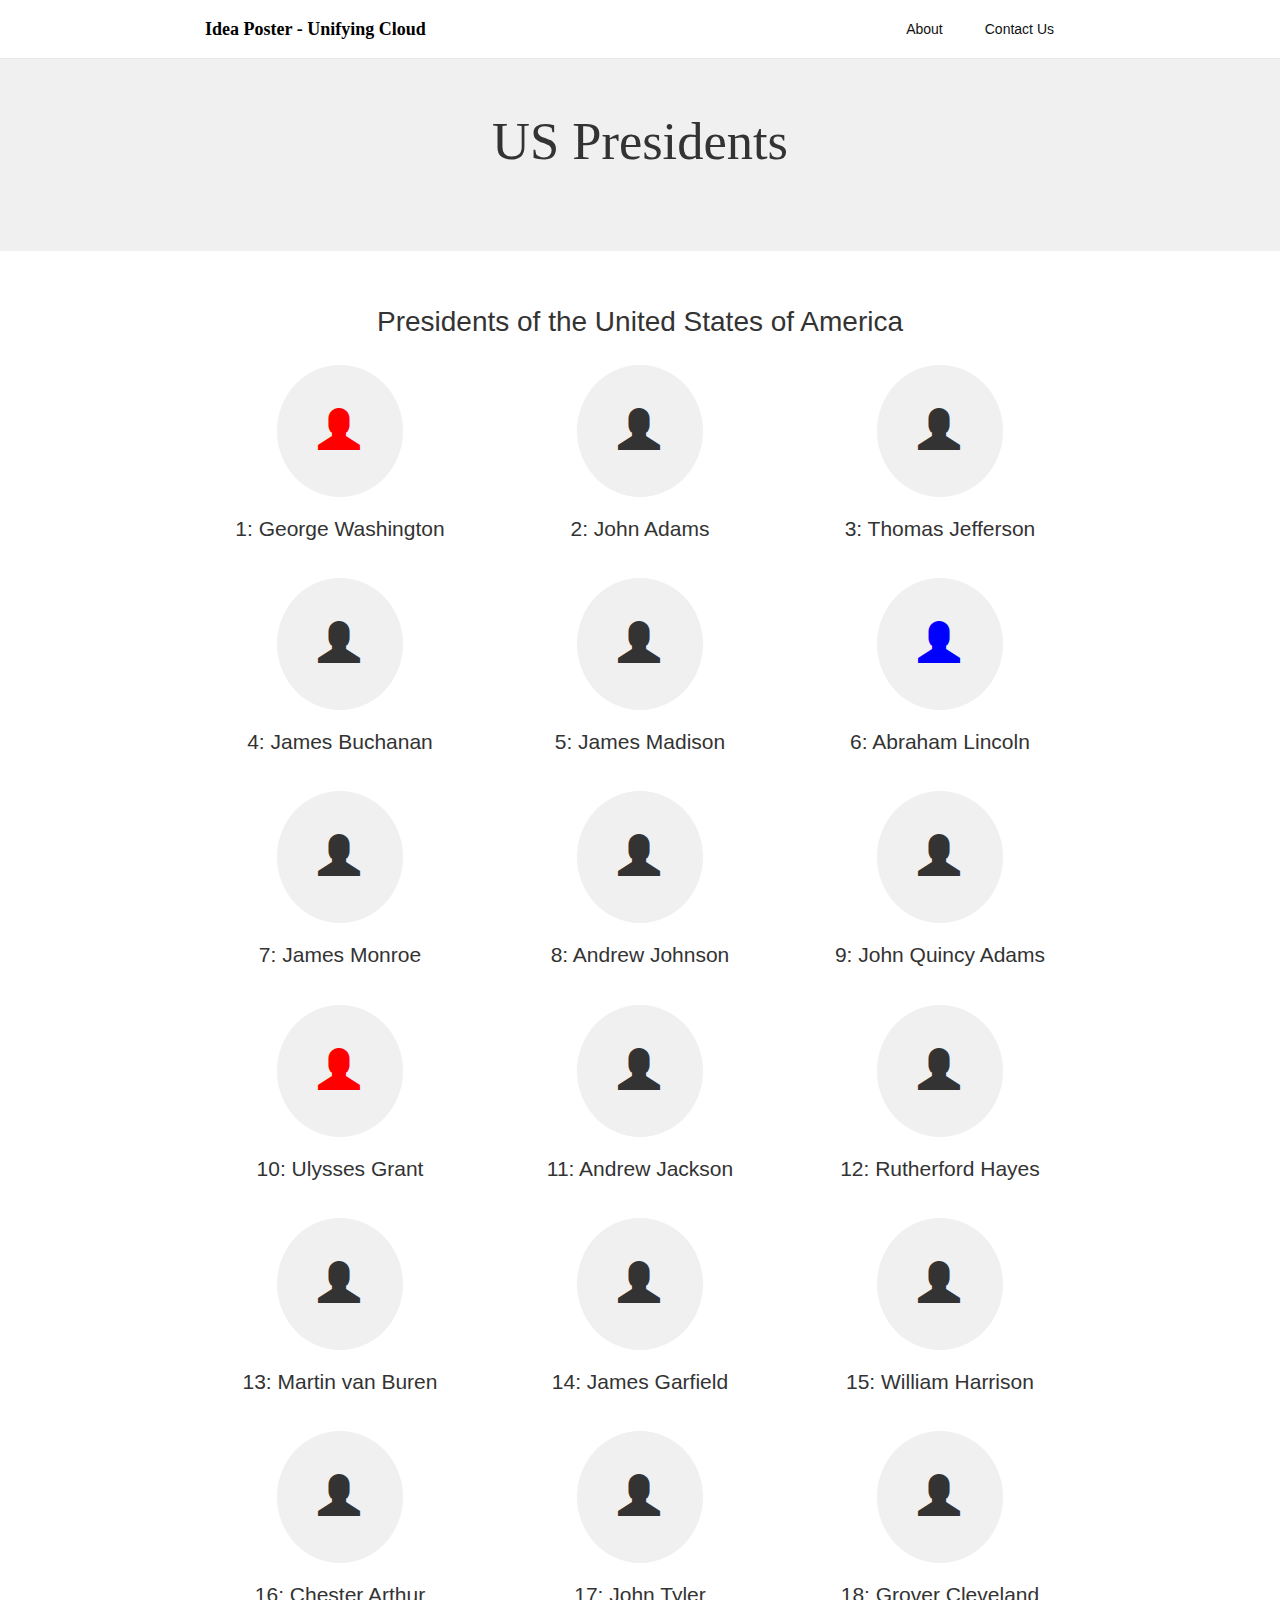
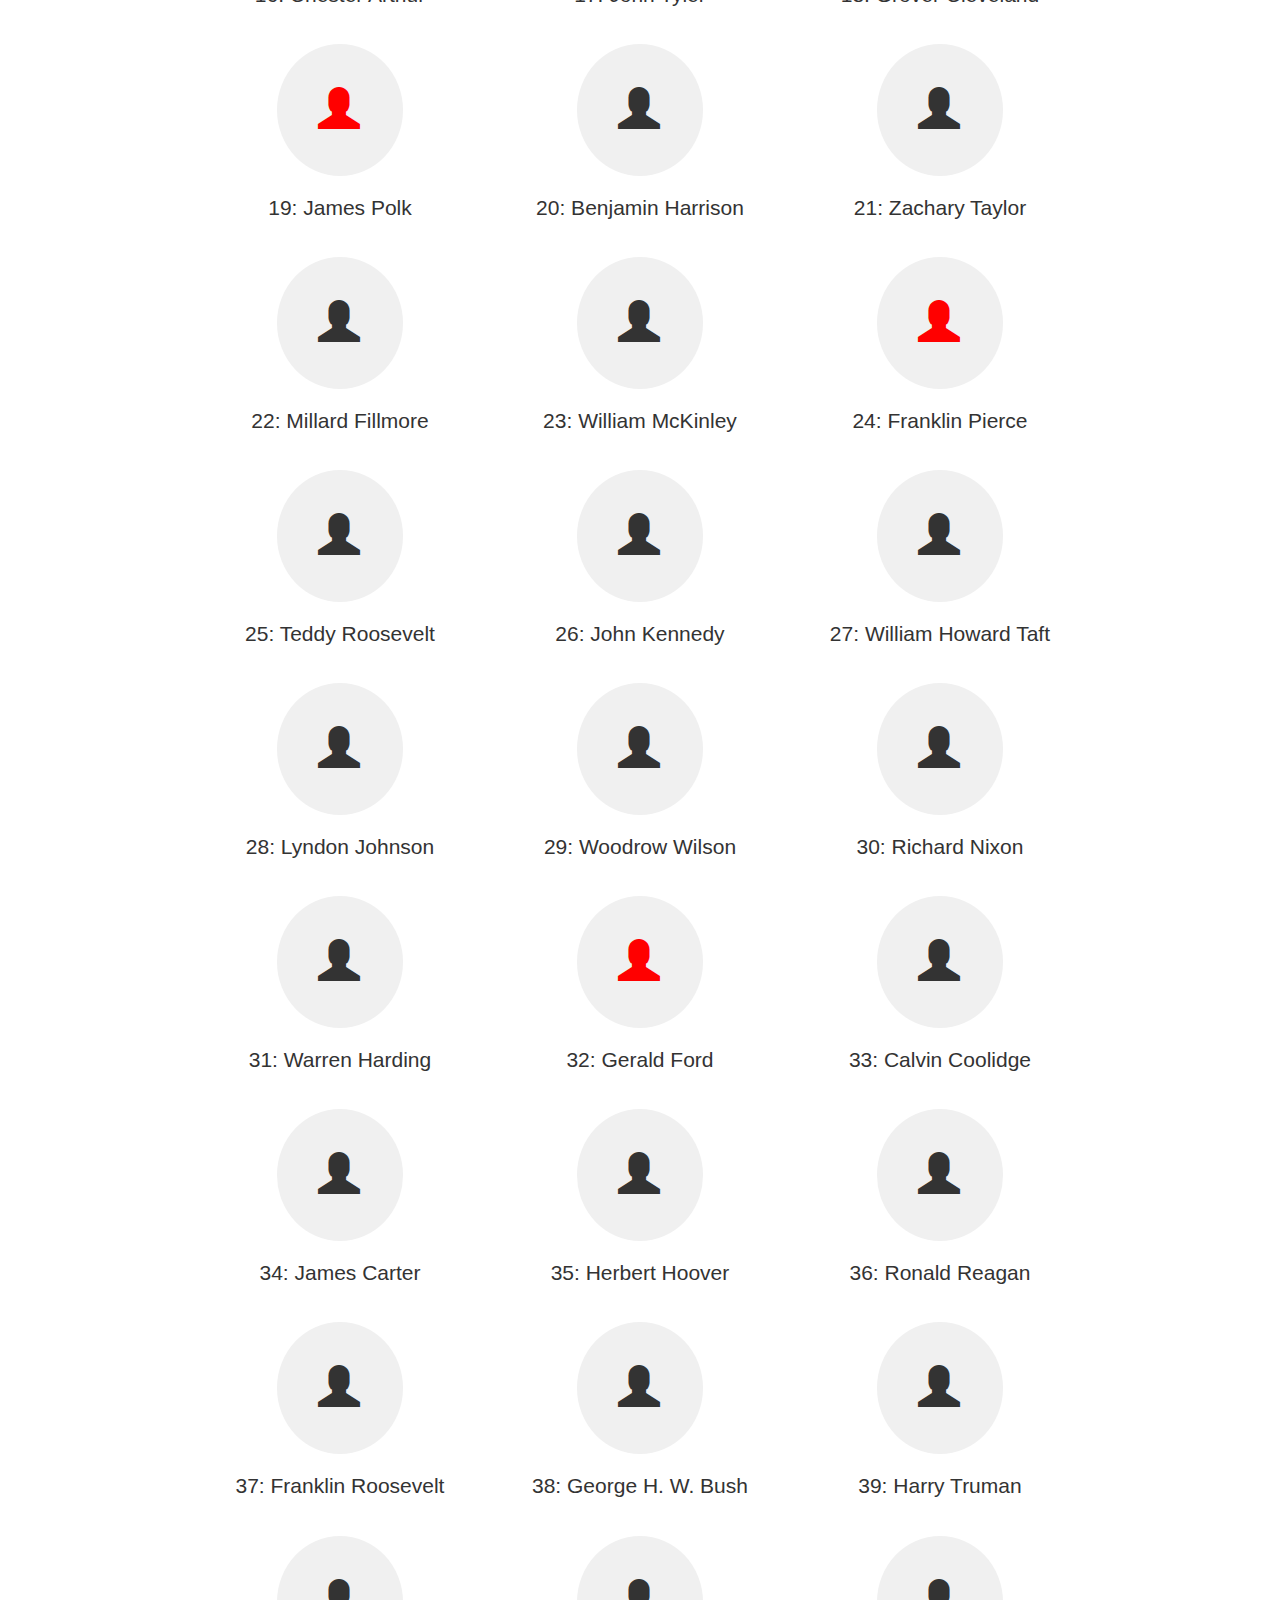
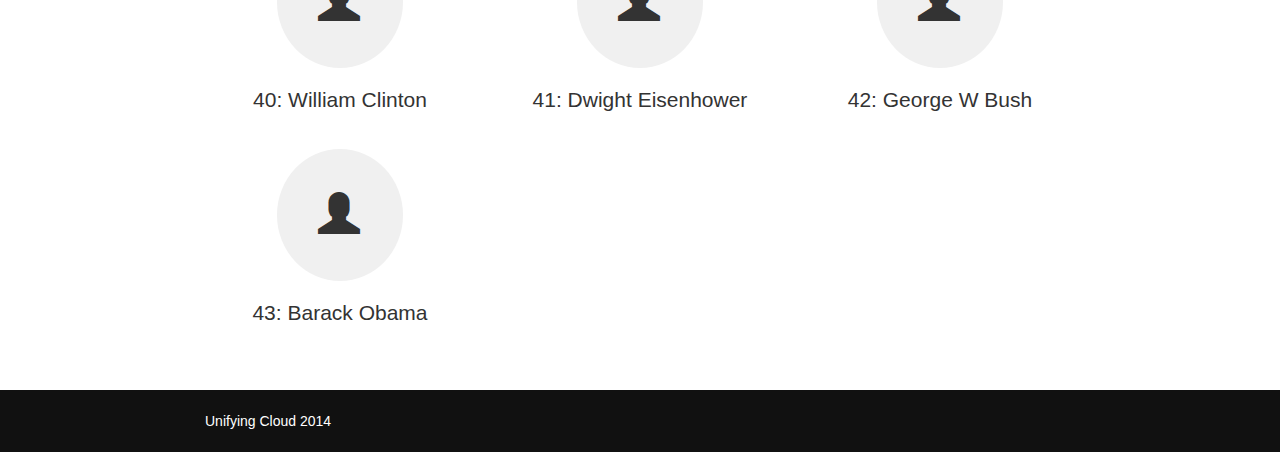
==== index.html @ cbcccf88 "us cities" ====
<!DOCTYPE html>
<html lang="en">
  <head>
    <meta charset="utf-8">
    <title>Idea Poster</title>
    <meta name="viewport" content="width=device-width,initial-scale=1.0">
    <link href="css/bootstrap.min.css" rel="stylesheet">
    <link href="css/lighter.css" rel="stylesheet">
  </head>
  <body>

    <nav class="navbar navbar-default navbar-fixed-top" role="navigation">
      <div class="container">
        <div class="navbar-header">
          <button type="button" class="navbar-toggle" data-toggle="collapse" data-target=".navbar-ex1-collapse">
            <span class="icon-bar"></span>
            <span class="icon-bar"></span>
            <span class="icon-bar"></span>
          </button>
          <a class="navbar-brand nav-link" href="#top">Idea Poster - Unifying Cloud</a>
        </div> <!-- /.navbar-header -->

        <div class="collapse navbar-collapse navbar-ex1-collapse">
          <ul class="nav navbar-nav navbar-right">
           
     
            <li><a href="http://www.unifyingcloud.com" class="nav-link">About</a></li>
            <li><a href="http://www.unifyingcloud.com">Contact Us</a></li>
              
            
          </ul>
        </div> <!-- /.navbar-collapse -->
      </div> <!-- /.container -->
    </nav> <!-- /.navbar -->

    <div id="top" class="jumbotron">
      <div class="container">
        <h1>US Presidents</h1>
       
      </div> <!-- /.container -->
    </div> <!-- /.jumbotron -->

    <div class="container">
      <h3 id="features" class="subhead">Presidents of the United States of America</h3>
      <div class="row benefits">
      
      
      <div class="col-md-4 col-sm-6 benefit"><div class="benefit-ball"><span class="glyphicon glyphicon-user" style="color:red" onClick="javascript:this.style.color=this.style.color=='blue'?'red':'blue'"></span> </div><h3>1: George Washington</h3><p></p> </div> <!-- /.benefit -->
<div class="col-md-4 col-sm-6 benefit"><div class="benefit-ball"><span class="glyphicon glyphicon-user" onClick="javascript:this.style.color=this.style.color=='blue'?'red':'blue'"></span> </div><h3>2: John Adams</h3><p></p> </div> <!-- /.benefit -->
<div class="col-md-4 col-sm-6 benefit"><div class="benefit-ball"><span class="glyphicon glyphicon-user" onClick="javascript:this.style.color=this.style.color=='blue'?'red':'blue'"></span> </div><h3>3: Thomas Jefferson</h3><p></p> </div> <!-- /.benefit -->
<div class="col-md-4 col-sm-6 benefit"><div class="benefit-ball"><span class="glyphicon glyphicon-user" onClick="javascript:this.style.color=this.style.color=='blue'?'red':'blue'"></span> </div><h3>4: James Buchanan</h3><p></p> </div> <!-- /.benefit -->
<div class="col-md-4 col-sm-6 benefit"><div class="benefit-ball"><span class="glyphicon glyphicon-user" onClick="javascript:this.style.color=this.style.color=='blue'?'red':'blue'"></span> </div><h3>5: James Madison</h3><p></p> </div> <!-- /.benefit -->
<div class="col-md-4 col-sm-6 benefit"><div class="benefit-ball"><span class="glyphicon glyphicon-user" style="color:blue"  onClick="javascript:this.style.color=this.style.color=='blue'?'red':'blue'"></span> </div><h3>6: Abraham Lincoln</h3><p></p> </div> <!-- /.benefit -->
<div class="col-md-4 col-sm-6 benefit"><div class="benefit-ball"><span class="glyphicon glyphicon-user" onClick="javascript:this.style.color=this.style.color=='blue'?'red':'blue'"></span> </div><h3>7: James Monroe</h3><p></p> </div> <!-- /.benefit -->
<div class="col-md-4 col-sm-6 benefit"><div class="benefit-ball"><span class="glyphicon glyphicon-user" onClick="javascript:this.style.color=this.style.color=='blue'?'red':'blue'"></span> </div><h3>8: Andrew Johnson</h3><p></p> </div> <!-- /.benefit -->
<div class="col-md-4 col-sm-6 benefit"><div class="benefit-ball"><span class="glyphicon glyphicon-user" onClick="javascript:this.style.color=this.style.color=='blue'?'red':'blue'"></span> </div><h3>9: John Quincy Adams</h3><p></p> </div> <!-- /.benefit -->
<div class="col-md-4 col-sm-6 benefit"><div class="benefit-ball"><span class="glyphicon glyphicon-user" style="color:red" onClick="javascript:this.style.color=this.style.color=='blue'?'red':'blue'"></span> </div><h3>10: Ulysses Grant</h3><p></p> </div> <!-- /.benefit -->
<div class="col-md-4 col-sm-6 benefit"><div class="benefit-ball"><span class="glyphicon glyphicon-user" onClick="javascript:this.style.color=this.style.color=='blue'?'red':'blue'"></span> </div><h3>11: Andrew Jackson</h3><p></p> </div> <!-- /.benefit -->
<div class="col-md-4 col-sm-6 benefit"><div class="benefit-ball"><span class="glyphicon glyphicon-user" onClick="javascript:this.style.color=this.style.color=='blue'?'red':'blue'"></span> </div><h3>12: Rutherford Hayes</h3><p></p> </div> <!-- /.benefit -->
<div class="col-md-4 col-sm-6 benefit"><div class="benefit-ball"><span class="glyphicon glyphicon-user" onClick="javascript:this.style.color=this.style.color=='blue'?'red':'blue'"></span> </div><h3>13: Martin van Buren</h3><p></p> </div> <!-- /.benefit -->
<div class="col-md-4 col-sm-6 benefit"><div class="benefit-ball"><span class="glyphicon glyphicon-user" onClick="javascript:this.style.color=this.style.color=='blue'?'red':'blue'"></span> </div><h3>14: James Garfield</h3><p></p> </div> <!-- /.benefit -->
<div class="col-md-4 col-sm-6 benefit"><div class="benefit-ball"><span class="glyphicon glyphicon-user" onClick="javascript:this.style.color=this.style.color=='blue'?'red':'blue'"></span> </div><h3>15: William Harrison</h3><p></p> </div> <!-- /.benefit -->
<div class="col-md-4 col-sm-6 benefit"><div class="benefit-ball"><span class="glyphicon glyphicon-user" onClick="javascript:this.style.color=this.style.color=='blue'?'red':'blue'"></span> </div><h3>16: Chester Arthur</h3><p></p> </div> <!-- /.benefit -->
<div class="col-md-4 col-sm-6 benefit"><div class="benefit-ball"><span class="glyphicon glyphicon-user" onClick="javascript:this.style.color=this.style.color=='blue'?'red':'blue'"></span> </div><h3>17: John Tyler</h3><p></p> </div> <!-- /.benefit -->
<div class="col-md-4 col-sm-6 benefit"><div class="benefit-ball"><span class="glyphicon glyphicon-user" onClick="javascript:this.style.color=this.style.color=='blue'?'red':'blue'"></span> </div><h3>18: Grover Cleveland</h3><p></p> </div> <!-- /.benefit -->
<div class="col-md-4 col-sm-6 benefit"><div class="benefit-ball"><span class="glyphicon glyphicon-user" style="color:red" onClick="javascript:this.style.color=this.style.color=='blue'?'red':'blue'"></span> </div><h3>19: James Polk</h3><p></p> </div> <!-- /.benefit -->
<div class="col-md-4 col-sm-6 benefit"><div class="benefit-ball"><span class="glyphicon glyphicon-user" onClick="javascript:this.style.color=this.style.color=='blue'?'red':'blue'"></span> </div><h3>20: Benjamin Harrison</h3><p></p> </div> <!-- /.benefit -->
<div class="col-md-4 col-sm-6 benefit"><div class="benefit-ball"><span class="glyphicon glyphicon-user" onClick="javascript:this.style.color=this.style.color=='blue'?'red':'blue'"></span> </div><h3>21: Zachary Taylor</h3><p></p> </div> <!-- /.benefit -->
<div class="col-md-4 col-sm-6 benefit"><div class="benefit-ball"><span class="glyphicon glyphicon-user" onClick="javascript:this.style.color=this.style.color=='blue'?'red':'blue'"></span> </div><h3>22: Millard Fillmore</h3><p></p> </div> <!-- /.benefit -->
<div class="col-md-4 col-sm-6 benefit"><div class="benefit-ball"><span class="glyphicon glyphicon-user" onClick="javascript:this.style.color=this.style.color=='blue'?'red':'blue'"></span> </div><h3>23: William McKinley</h3><p></p> </div> <!-- /.benefit -->
<div class="col-md-4 col-sm-6 benefit"><div class="benefit-ball"><span class="glyphicon glyphicon-user" style="color:red" onClick="javascript:this.style.color=this.style.color=='blue'?'red':'blue'"></span> </div><h3>24: Franklin Pierce</h3><p></p> </div> <!-- /.benefit -->
<div class="col-md-4 col-sm-6 benefit"><div class="benefit-ball"><span class="glyphicon glyphicon-user" onClick="javascript:this.style.color=this.style.color=='blue'?'red':'blue'"></span> </div><h3>25: Teddy Roosevelt</h3><p></p> </div> <!-- /.benefit -->
<div class="col-md-4 col-sm-6 benefit"><div class="benefit-ball"><span class="glyphicon glyphicon-user" onClick="javascript:this.style.color=this.style.color=='blue'?'red':'blue'"></span> </div><h3>26: John Kennedy</h3><p></p> </div> <!-- /.benefit -->
<div class="col-md-4 col-sm-6 benefit"><div class="benefit-ball"><span class="glyphicon glyphicon-user" onClick="javascript:this.style.color=this.style.color=='blue'?'red':'blue'"></span> </div><h3>27: William Howard Taft</h3><p></p> </div> <!-- /.benefit -->
<div class="col-md-4 col-sm-6 benefit"><div class="benefit-ball"><span class="glyphicon glyphicon-user" onClick="javascript:this.style.color=this.style.color=='blue'?'red':'blue'"></span> </div><h3>28: Lyndon Johnson</h3><p></p> </div> <!-- /.benefit -->
<div class="col-md-4 col-sm-6 benefit"><div class="benefit-ball"><span class="glyphicon glyphicon-user" onClick="javascript:this.style.color=this.style.color=='blue'?'red':'blue'"></span> </div><h3>29: Woodrow Wilson</h3><p></p> </div> <!-- /.benefit -->
<div class="col-md-4 col-sm-6 benefit"><div class="benefit-ball"><span class="glyphicon glyphicon-user" onClick="javascript:this.style.color=this.style.color=='blue'?'red':'blue'"></span> </div><h3>30: Richard Nixon</h3><p></p> </div> <!-- /.benefit -->
<div class="col-md-4 col-sm-6 benefit"><div class="benefit-ball"><span class="glyphicon glyphicon-user" onClick="javascript:this.style.color=this.style.color=='blue'?'red':'blue'"></span> </div><h3>31: Warren Harding</h3><p></p> </div> <!-- /.benefit -->
<div class="col-md-4 col-sm-6 benefit"><div class="benefit-ball"><span class="glyphicon glyphicon-user" style="color:red"  onClick="javascript:this.style.color=this.style.color=='blue'?'red':'blue'"></span> </div><h3>32: Gerald Ford</h3><p></p> </div> <!-- /.benefit -->
<div class="col-md-4 col-sm-6 benefit"><div class="benefit-ball"><span class="glyphicon glyphicon-user" onClick="javascript:this.style.color=this.style.color=='blue'?'red':'blue'"></span> </div><h3>33: Calvin Coolidge</h3><p></p> </div> <!-- /.benefit -->
<div class="col-md-4 col-sm-6 benefit"><div class="benefit-ball"><span class="glyphicon glyphicon-user" onClick="javascript:this.style.color=this.style.color=='blue'?'red':'blue'"></span> </div><h3>34: James Carter</h3><p></p> </div> <!-- /.benefit -->
<div class="col-md-4 col-sm-6 benefit"><div class="benefit-ball"><span class="glyphicon glyphicon-user" onClick="javascript:this.style.color=this.style.color=='blue'?'red':'blue'"></span> </div><h3>35: Herbert Hoover</h3><p></p> </div> <!-- /.benefit -->
<div class="col-md-4 col-sm-6 benefit"><div class="benefit-ball"><span class="glyphicon glyphicon-user" onClick="javascript:this.style.color=this.style.color=='blue'?'red':'blue'"></span> </div><h3>36: Ronald Reagan</h3><p></p> </div> <!-- /.benefit -->
<div class="col-md-4 col-sm-6 benefit"><div class="benefit-ball"><span class="glyphicon glyphicon-user" onClick="javascript:this.style.color=this.style.color=='blue'?'red':'blue'"></span> </div><h3>37: Franklin Roosevelt</h3><p></p> </div> <!-- /.benefit -->
<div class="col-md-4 col-sm-6 benefit"><div class="benefit-ball"><span class="glyphicon glyphicon-user" onClick="javascript:this.style.color=this.style.color=='blue'?'red':'blue'"></span> </div><h3>38: George H. W. Bush</h3><p></p> </div> <!-- /.benefit -->
<div class="col-md-4 col-sm-6 benefit"><div class="benefit-ball"><span class="glyphicon glyphicon-user" onClick="javascript:this.style.color=this.style.color=='blue'?'red':'blue'"></span> </div><h3>39: Harry Truman</h3><p></p> </div> <!-- /.benefit -->
<div class="col-md-4 col-sm-6 benefit"><div class="benefit-ball"><span class="glyphicon glyphicon-user" onClick="javascript:this.style.color=this.style.color=='blue'?'red':'blue'"></span> </div><h3>40: William Clinton</h3><p></p> </div> <!-- /.benefit -->
<div class="col-md-4 col-sm-6 benefit"><div class="benefit-ball"><span class="glyphicon glyphicon-user" onClick="javascript:this.style.color=this.style.color=='blue'?'red':'blue'"></span> </div><h3>41: Dwight Eisenhower</h3><p></p> </div> <!-- /.benefit -->
<div class="col-md-4 col-sm-6 benefit"><div class="benefit-ball"><span class="glyphicon glyphicon-user" onClick="javascript:this.style.color=this.style.color=='blue'?'red':'blue'"></span> </div><h3>42: George W Bush</h3><p></p> </div> <!-- /.benefit -->
<div class="col-md-4 col-sm-6 benefit"><div class="benefit-ball"><span class="glyphicon glyphicon-user" onClick="javascript:this.style.color=this.style.color=='blue'?'red':'blue'"></span> </div><h3>43: Barack Obama</h3><p></p> </div> <!-- /.benefit -->




      </div> <!-- /.row -->
    </div> <!-- /.container -->
 
    <footer>
      <div class="container clearfix">
        <p class="pull-left">
        Unifying Cloud 2014
        </p>
       
      </div> <!-- /.container -->
    </footer>

    <script src="js/jquery.js"></script>
    <script src="js/bootstrap.min.js"></script>
    <script>
      $(".nav-link").click(function(e) {
        e.preventDefault();
        var link = $(this);
        var href = link.attr("href");
        $("html,body").animate({scrollTop: $(href).offset().top - 80}, 500);
        link.closest(".navbar").find(".navbar-toggle:not(.collapsed)").click();
      });
    </script>
  </body>
</html>
---- css/lighter.css ----
body {
  font-size: 14px;
}
body, h1, h2, h3, h4, h5, h6 {
  font-family: helvetica, arial, sans-serif;
}
.btn {
  border-radius: 3em;
}
.container {
  max-width: 900px;
}
.container-alternate {
  background: #f0f0f0;
}
.navbar {
  background: #fff;
  padding: 0.3em 0;
}
.navbar .navbar-brand {
  color: #000;
  font-family: georgia, serif;
  font-weight: bold;
}
.navbar ul.nav li a {
  color: #111;
  padding-left: 0;
  padding-right: 0;
  margin: 0 1.5em;
}
.navbar ul.nav li a:hover {
  color: #000;
}
.navbar ul.nav li button {
  margin: 0.7em 0 0 1em;
}
.jumbotron {
  background: #f0f0f0;
  color: #333;
  padding: 4.5em 0 3.5em;
  text-align: center;
  margin-bottom: 0;
}
.jumbotron h1 {
  font-family: georgia, serif;
  font-size: 2.5em;
}
.jumbotron h2 {
  font-size: 1.2em;
  font-style: italic;
  font-weight: normal;
  line-height: 1.4em;
  margin-bottom: 1.4em;
}
.jumbotron .btn {
  font-size: 1.2em;
  padding: 0.3em 2.5em 0.5em;
}
.jumbotron .btn .glyphicon {
  margin-left: 0.2em;
  position: relative;
  top: 3px;
}
.subhead {
  font-size: 2em;
  text-align: center;
  margin: 2em 0 0.5em;
}
.benefits {
  margin-bottom: 3em;
}
.benefit {
  margin: 1em 0;
  text-align: center;
}
.benefit .benefit-ball {
  background: #f0f0f0;
  border-radius: 50%;
  color: #333;
  display: inline-block;
  line-height: 1em;
  padding: 3em;
}
.benefit .benefit-ball .glyphicon {
  font-size: 3em;
 cursor:pointer;

  position: relative;
  top: -3px;
  right: 1px;
}
.benefit h3 {
  font-size: 1.5em;
}
#tour {
  margin: 1em 0 4em;
}
#tour .carousel-inner img {
  height: 500px;
  width: 100%;
}
.faqs {
  margin-bottom: 3em;
}
.faqs p {
  line-height: 1.5em;
  margin: 1.2em 0;
}
.about p {
  line-height: 1.5em;
  margin: 1em 0;
}
.about p:last-child {
  margin-bottom: 4em;
}
footer {
  background: #111;
  color: #fff;
  padding: 1.5em 0 0.8em;
}
@media screen and (max-width: 768px) {
  .navbar ul.nav li {
    text-align: center;
  }
  .navbar ul.nav li button {
    margin: 1em 0;
  }
  .jumbotron {
    font-size: 14px;
    padding: 6em 0 4em;
  }
  .benefit {
    margin-bottom: 2em;
  }
}
@media screen and (max-width: 480px) {
  body {
    font-size: 12px;
  }
  .jumbotron {
    font-size: 12px;
  }
  footer .pull-right {
    display: none;
  }
}
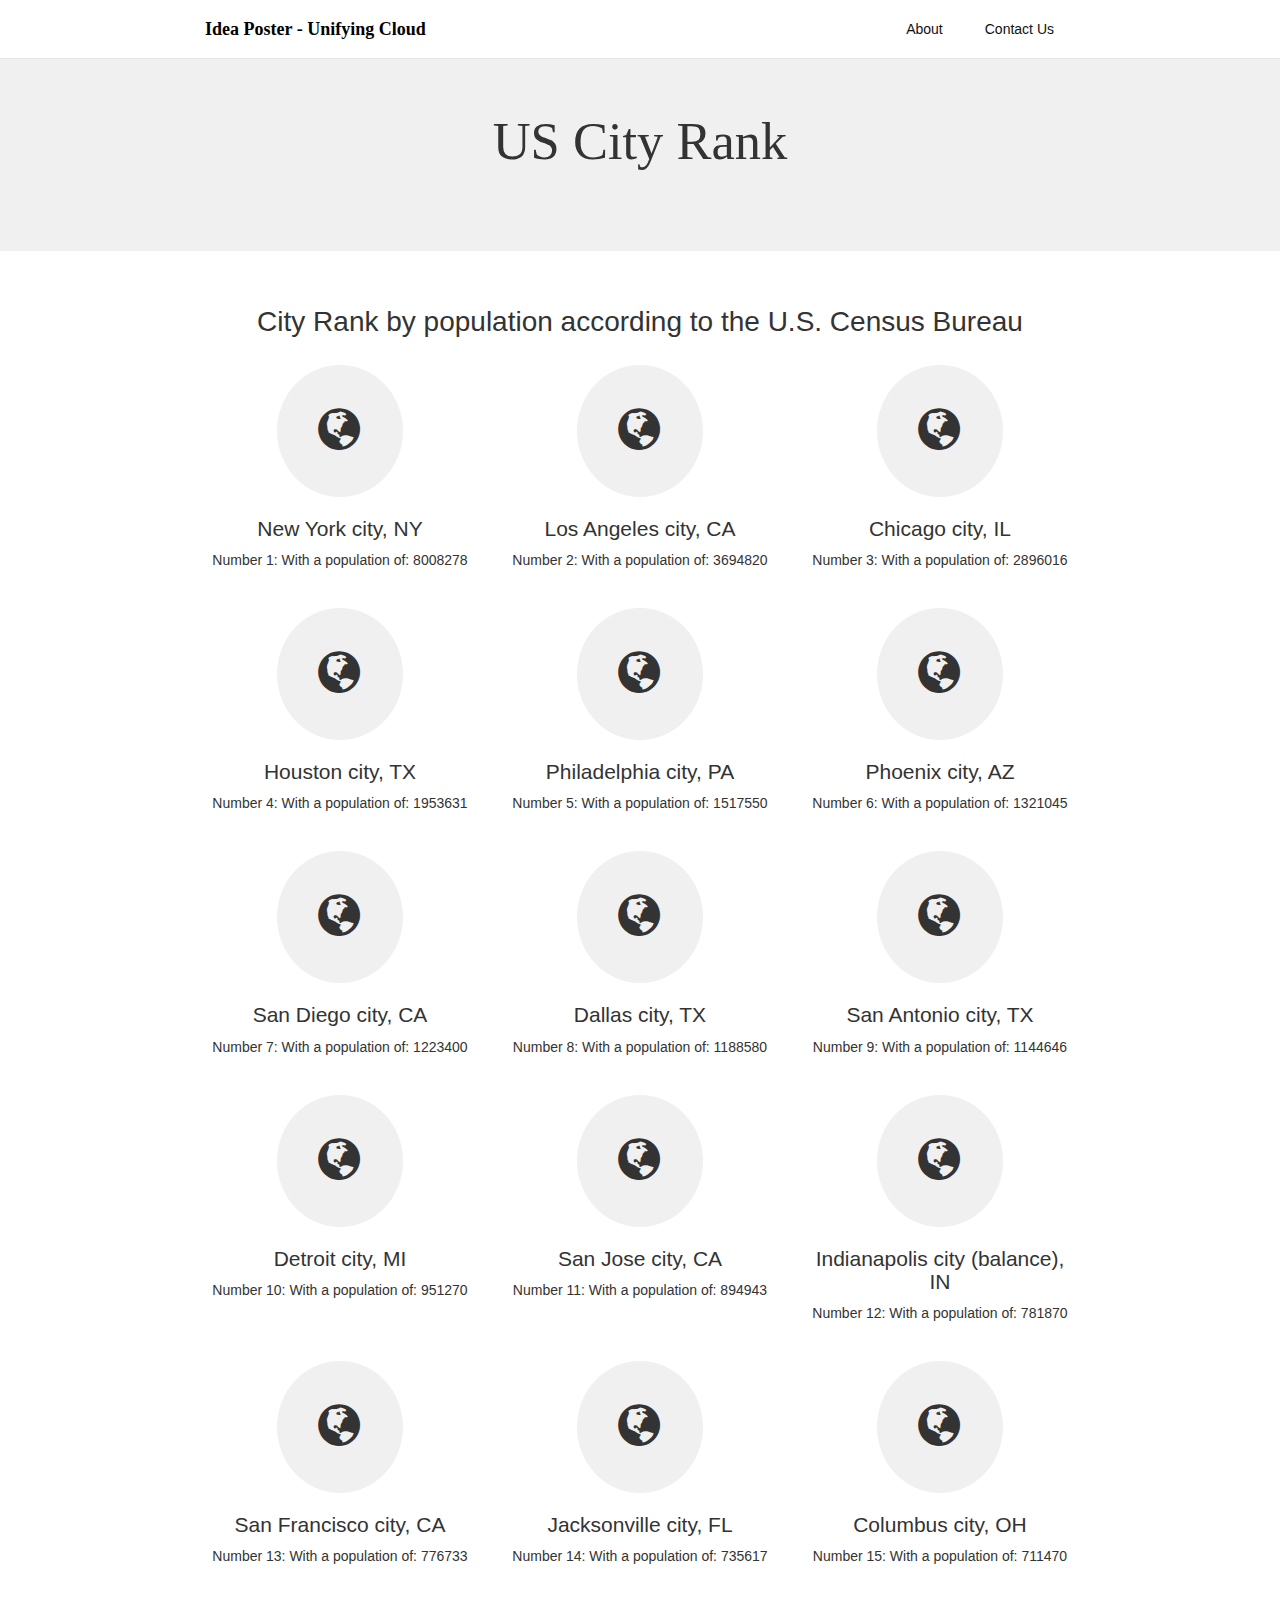
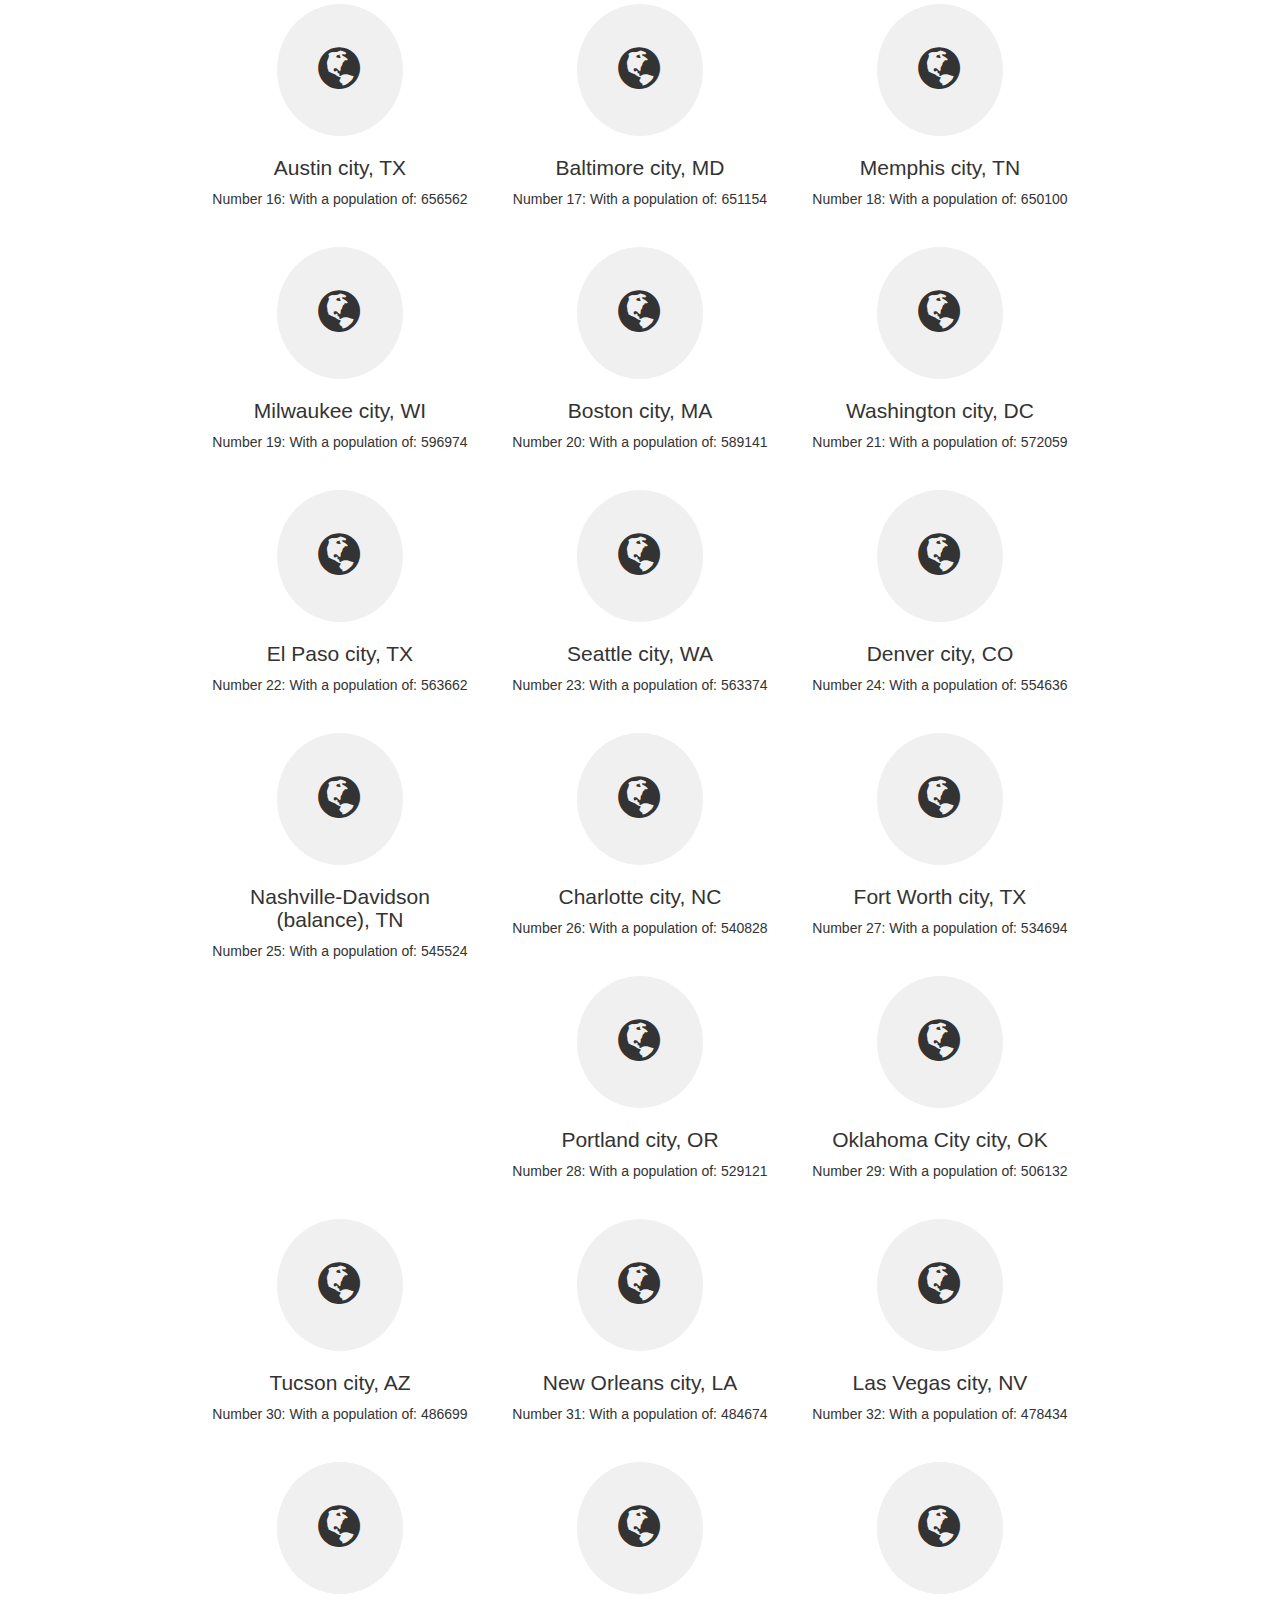
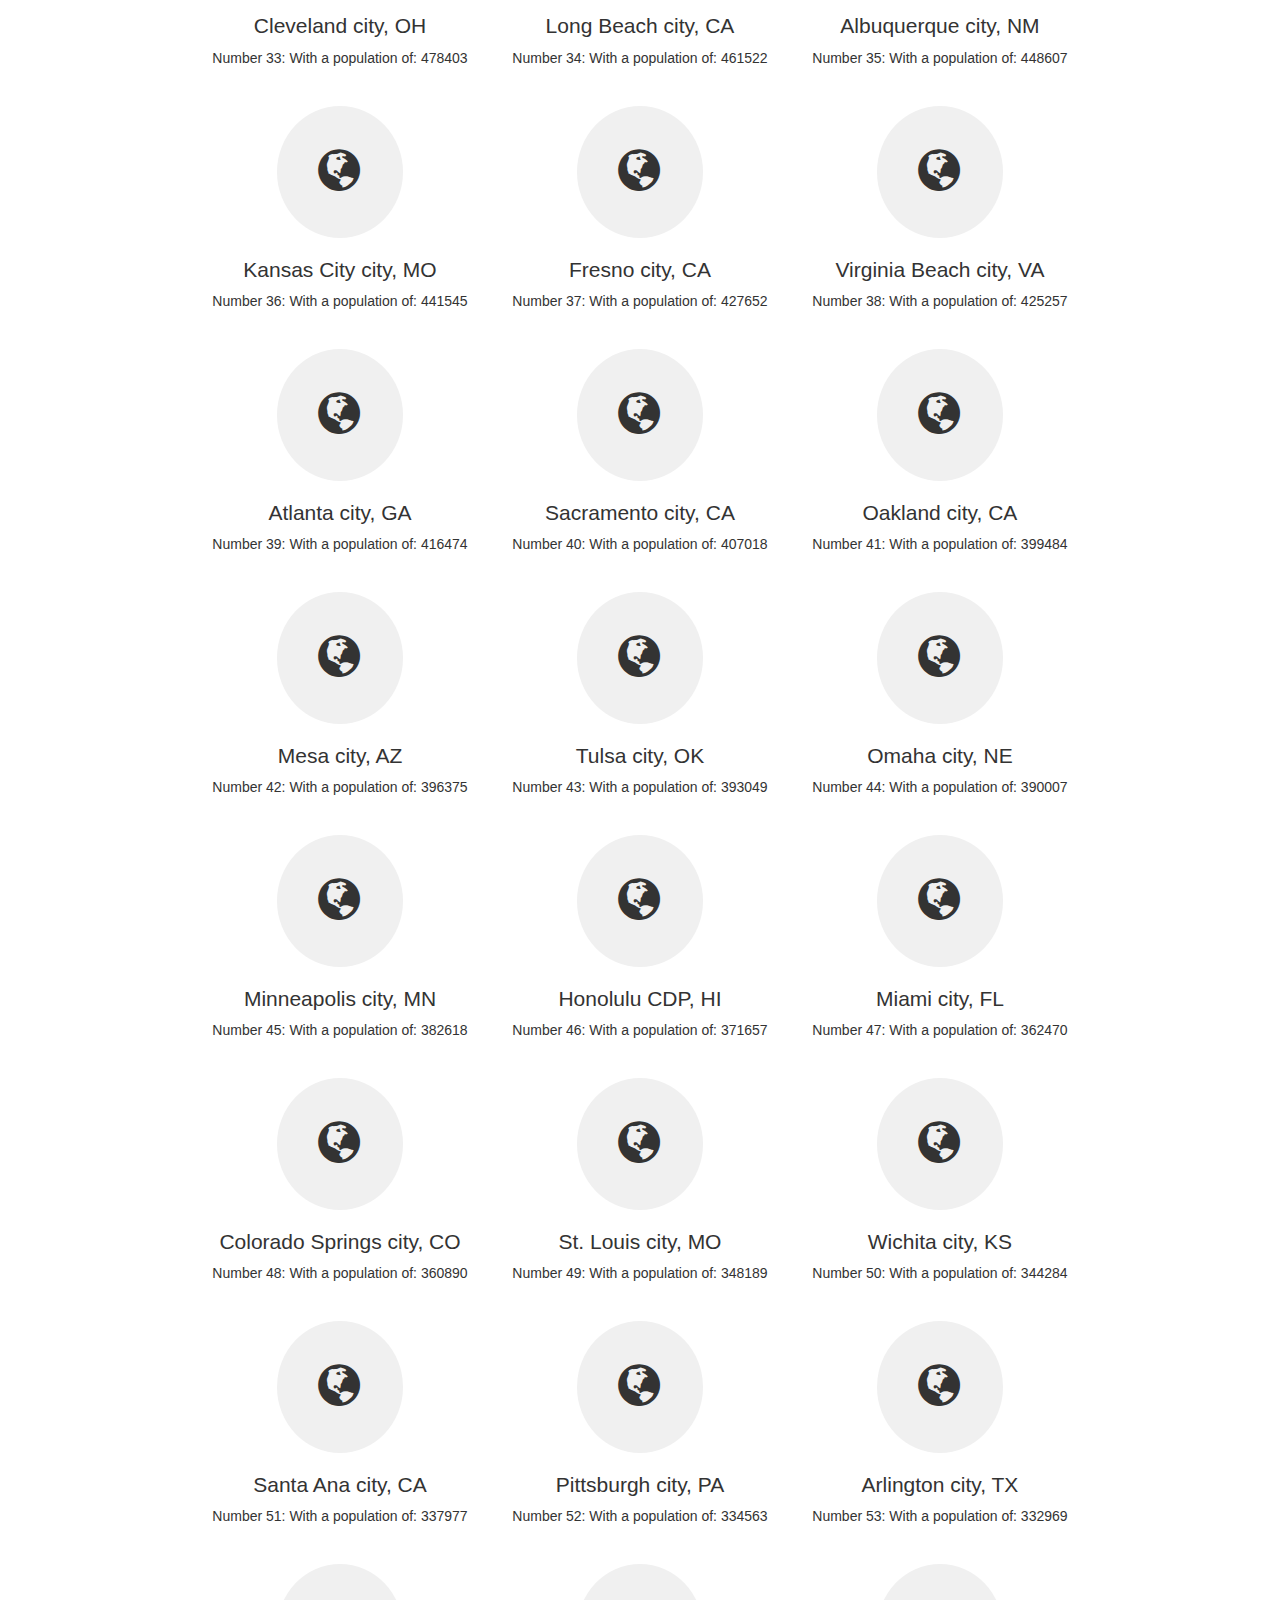
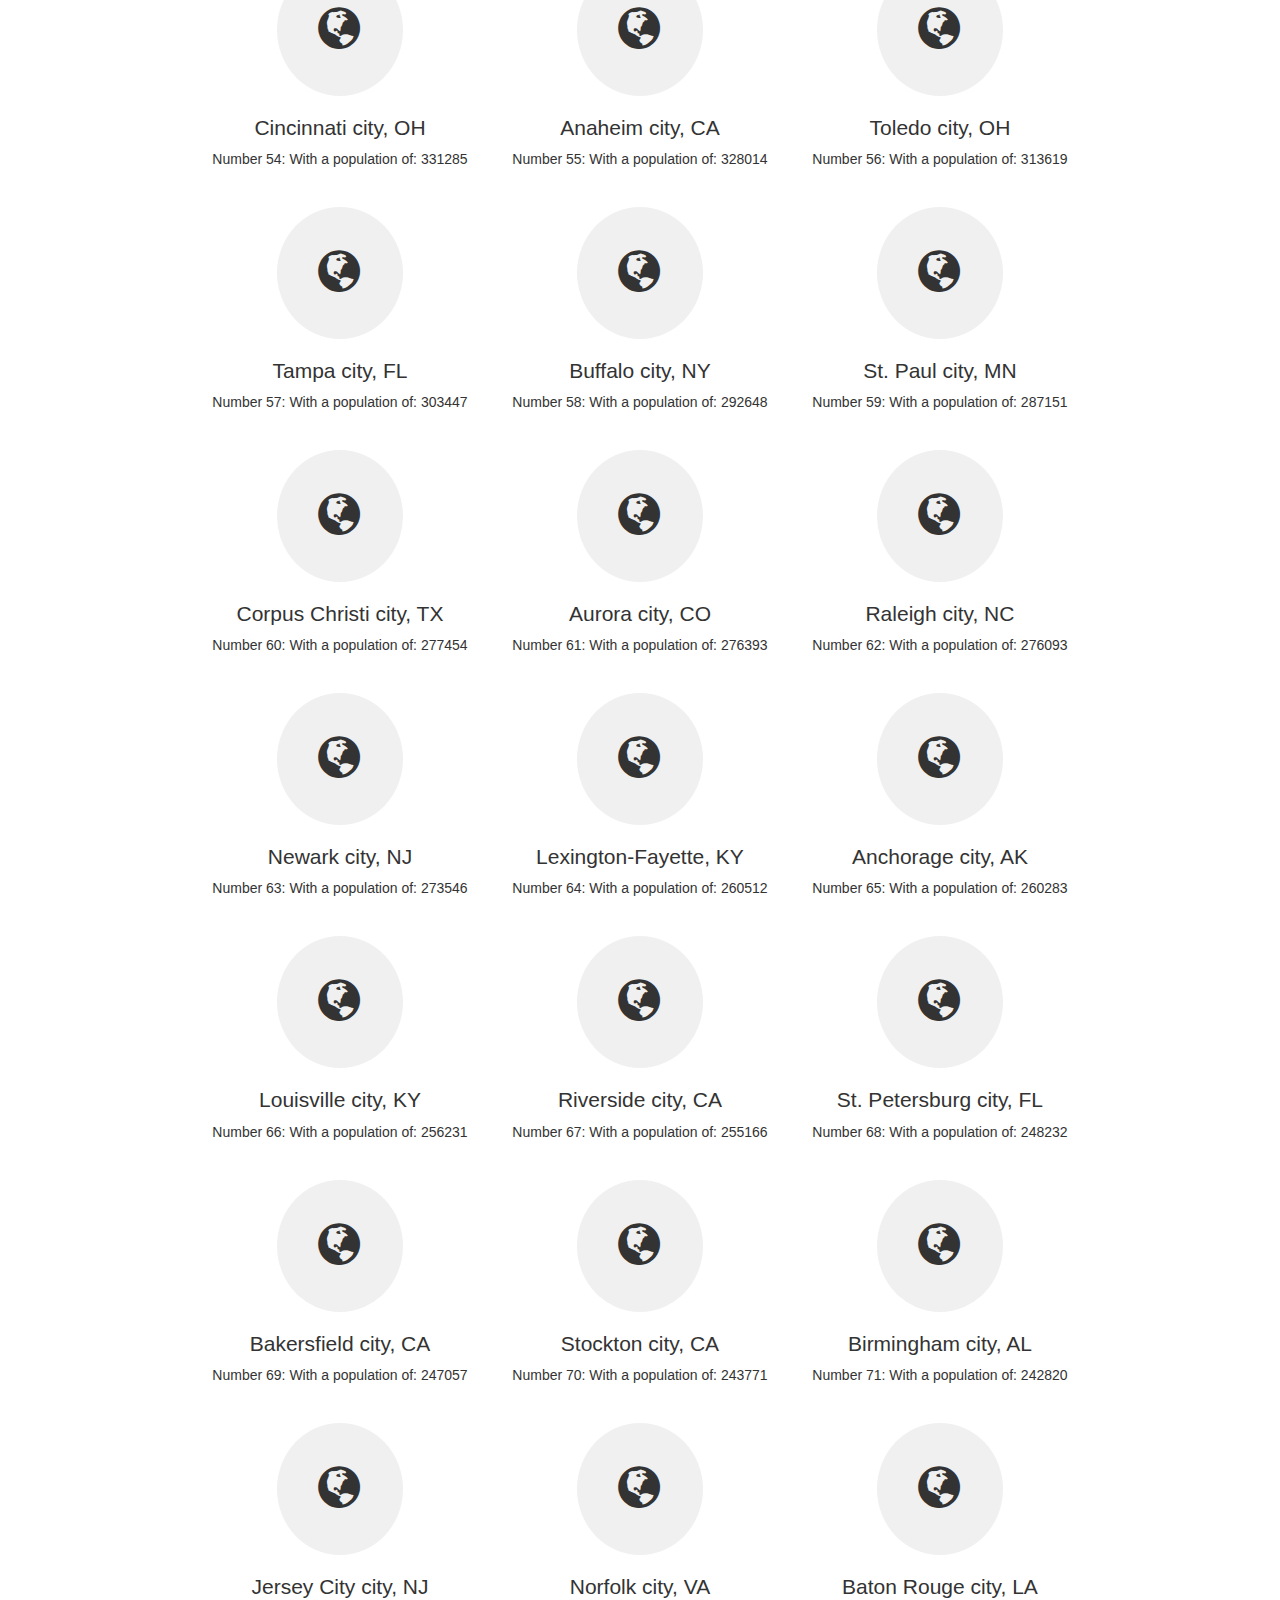
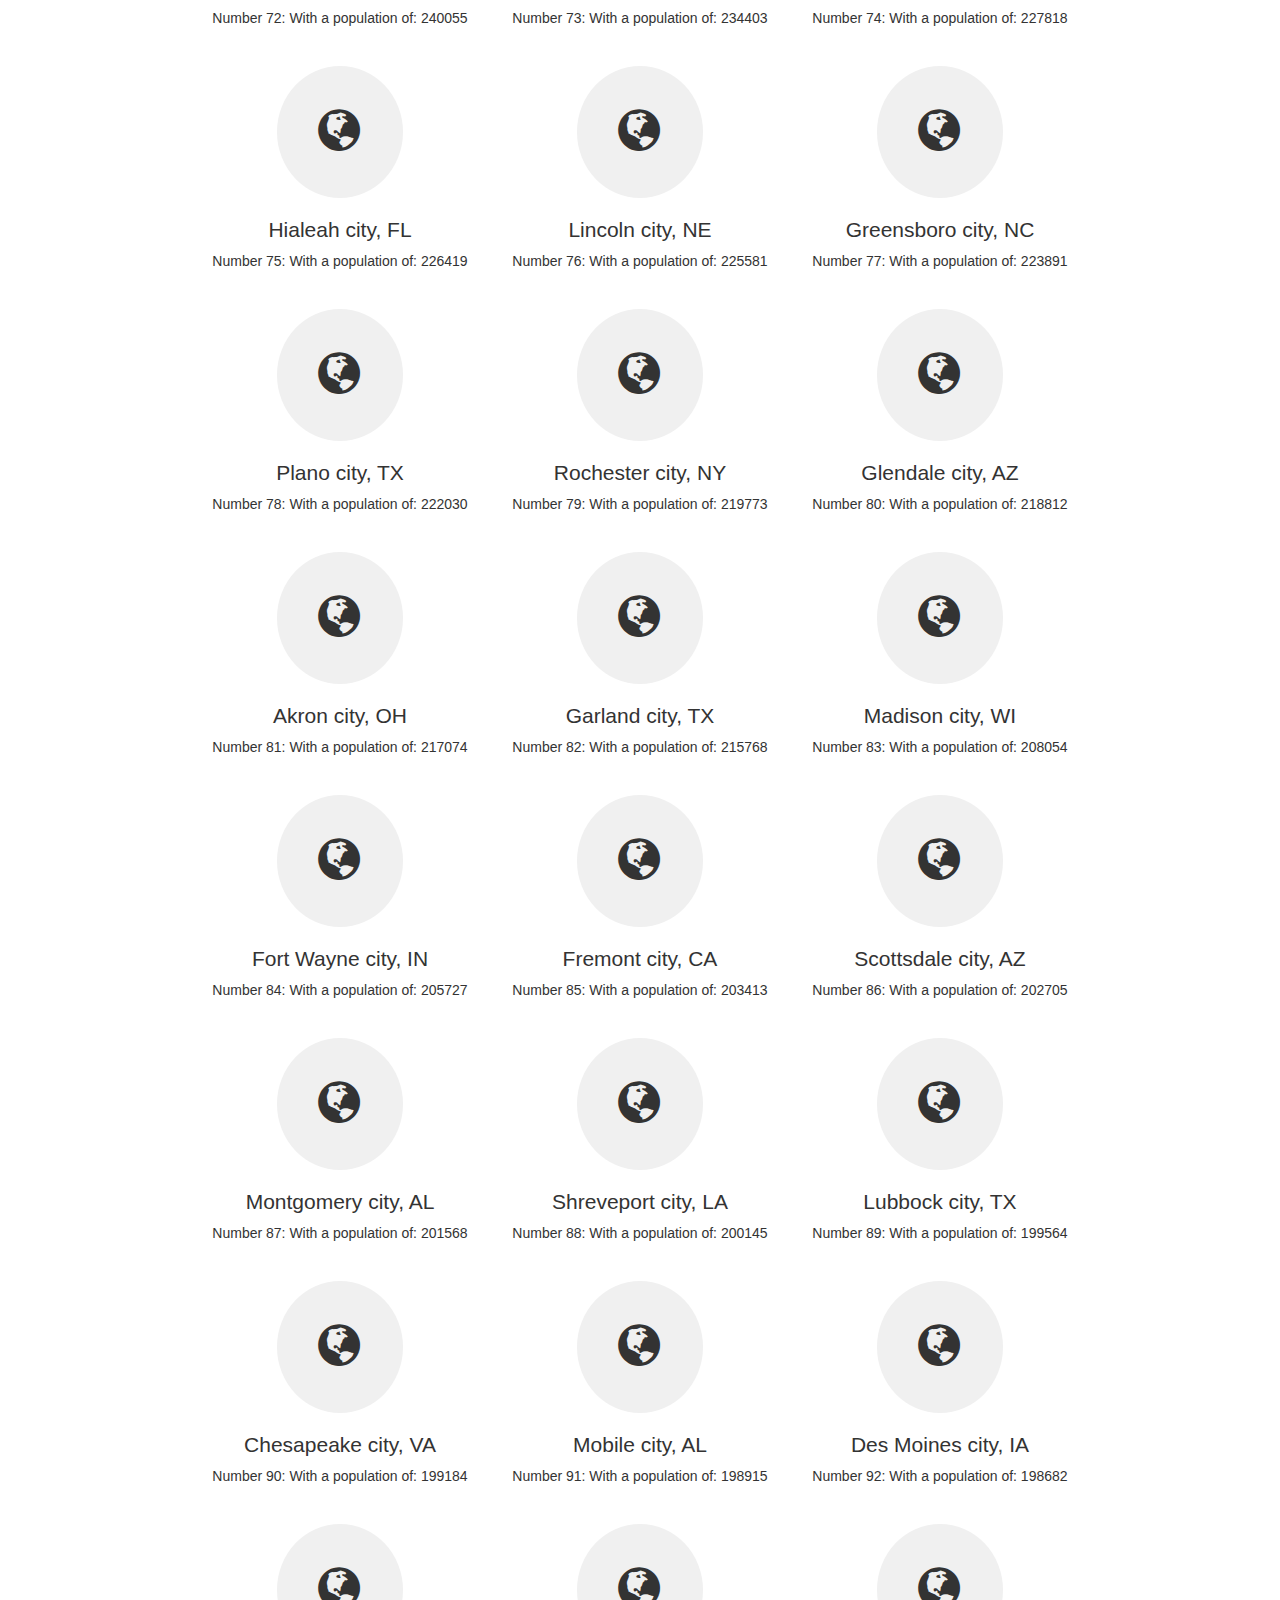
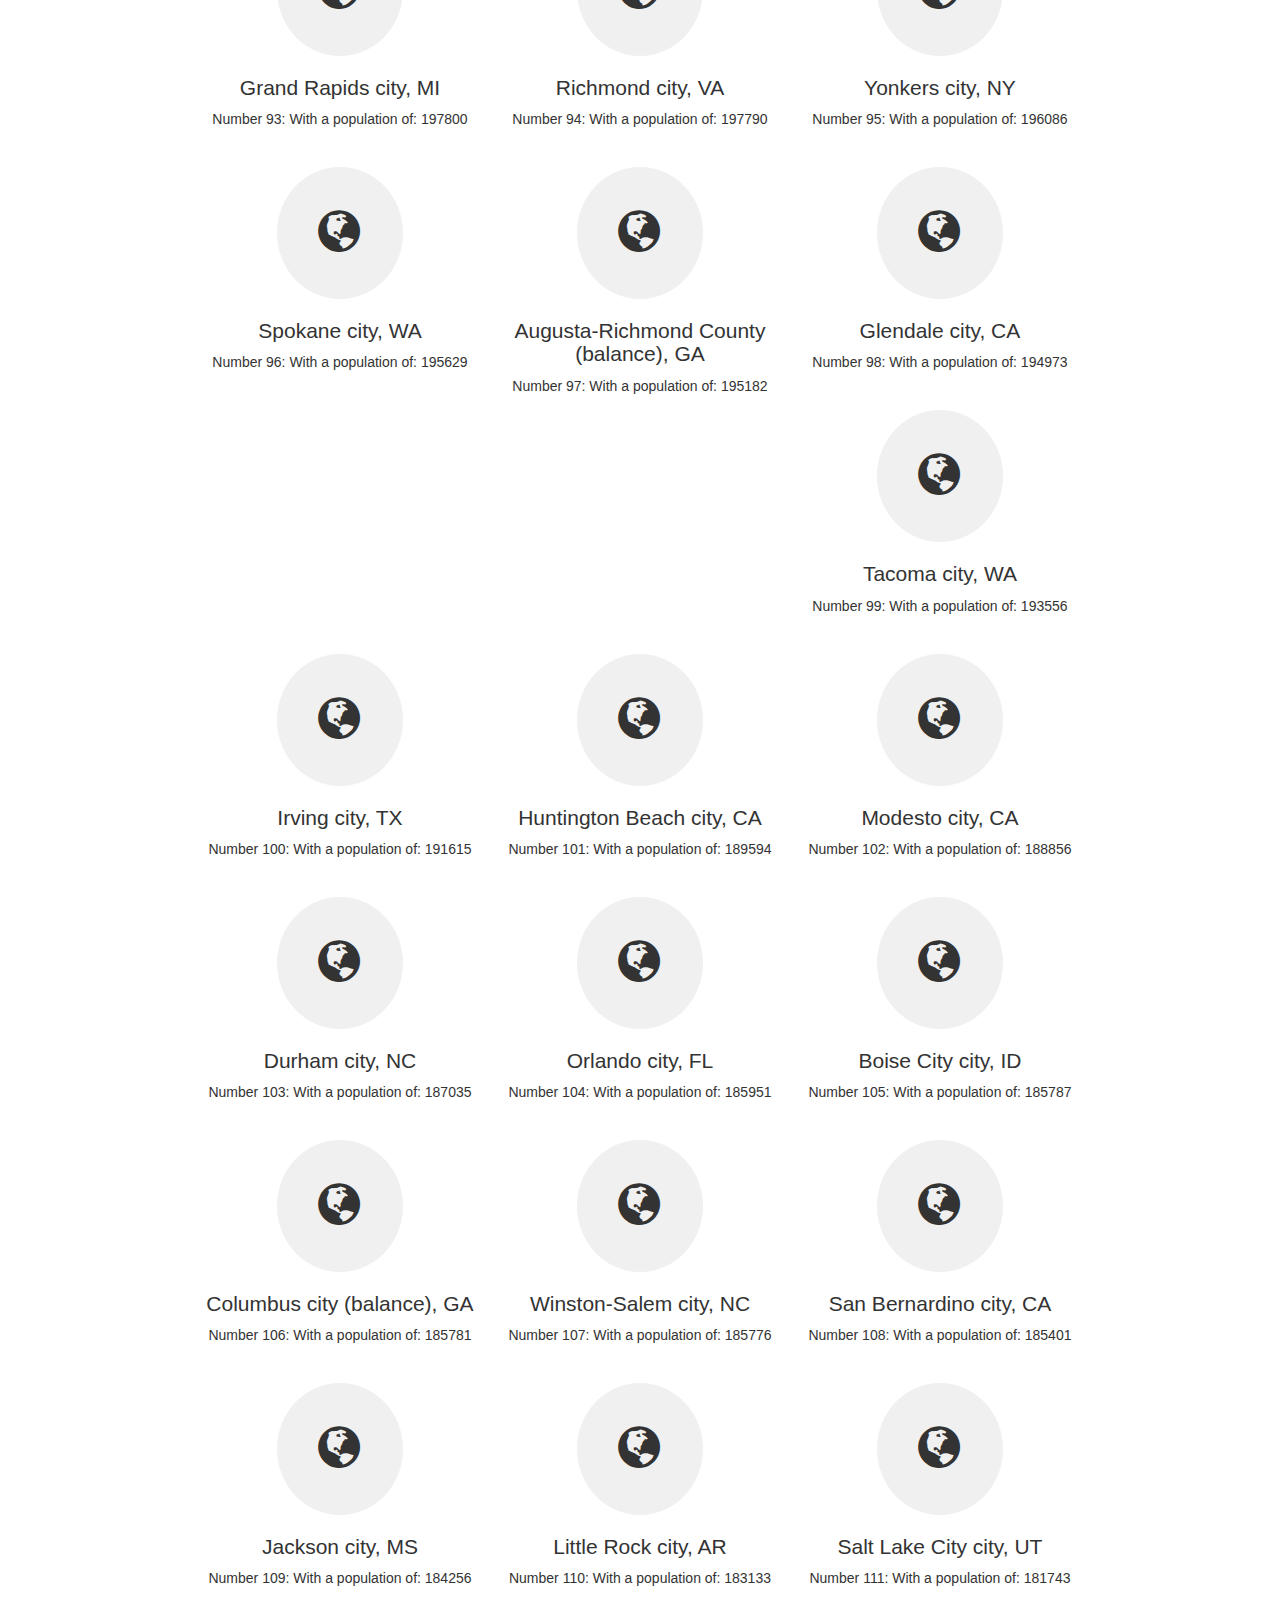
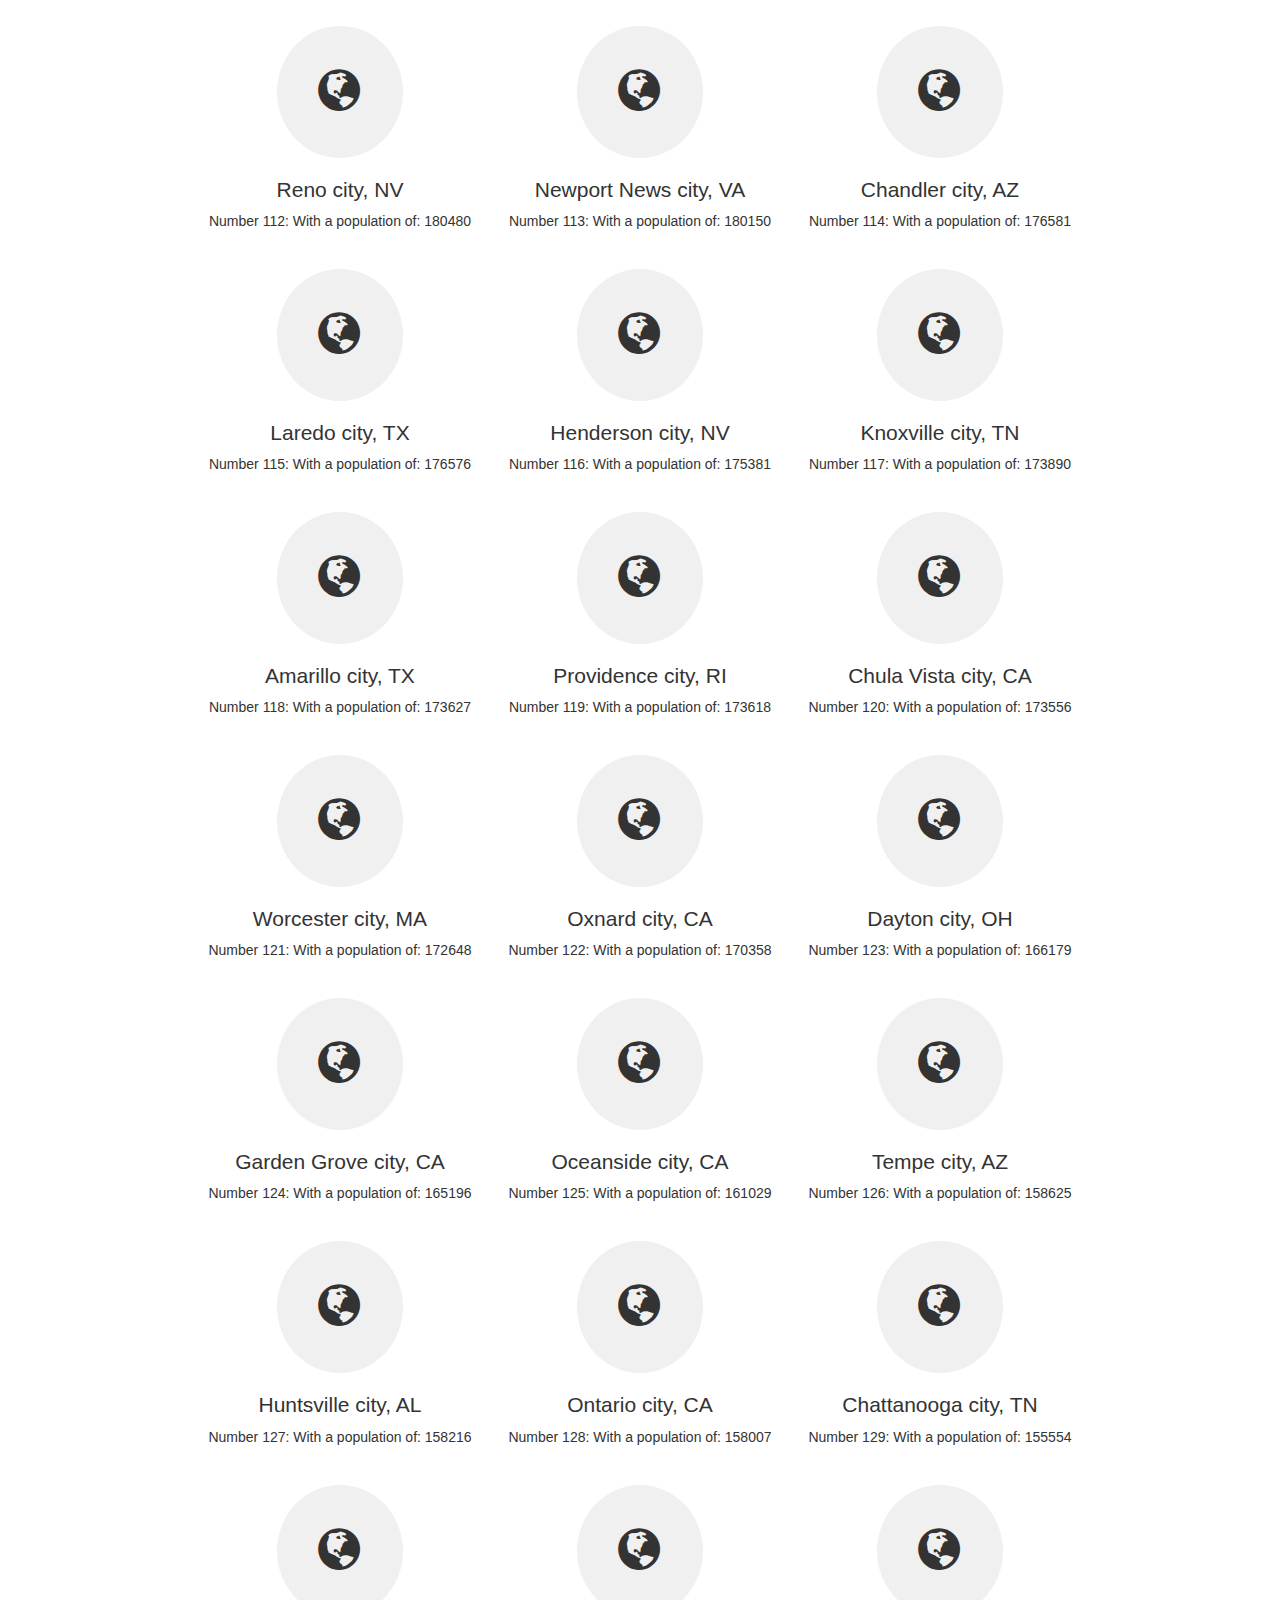
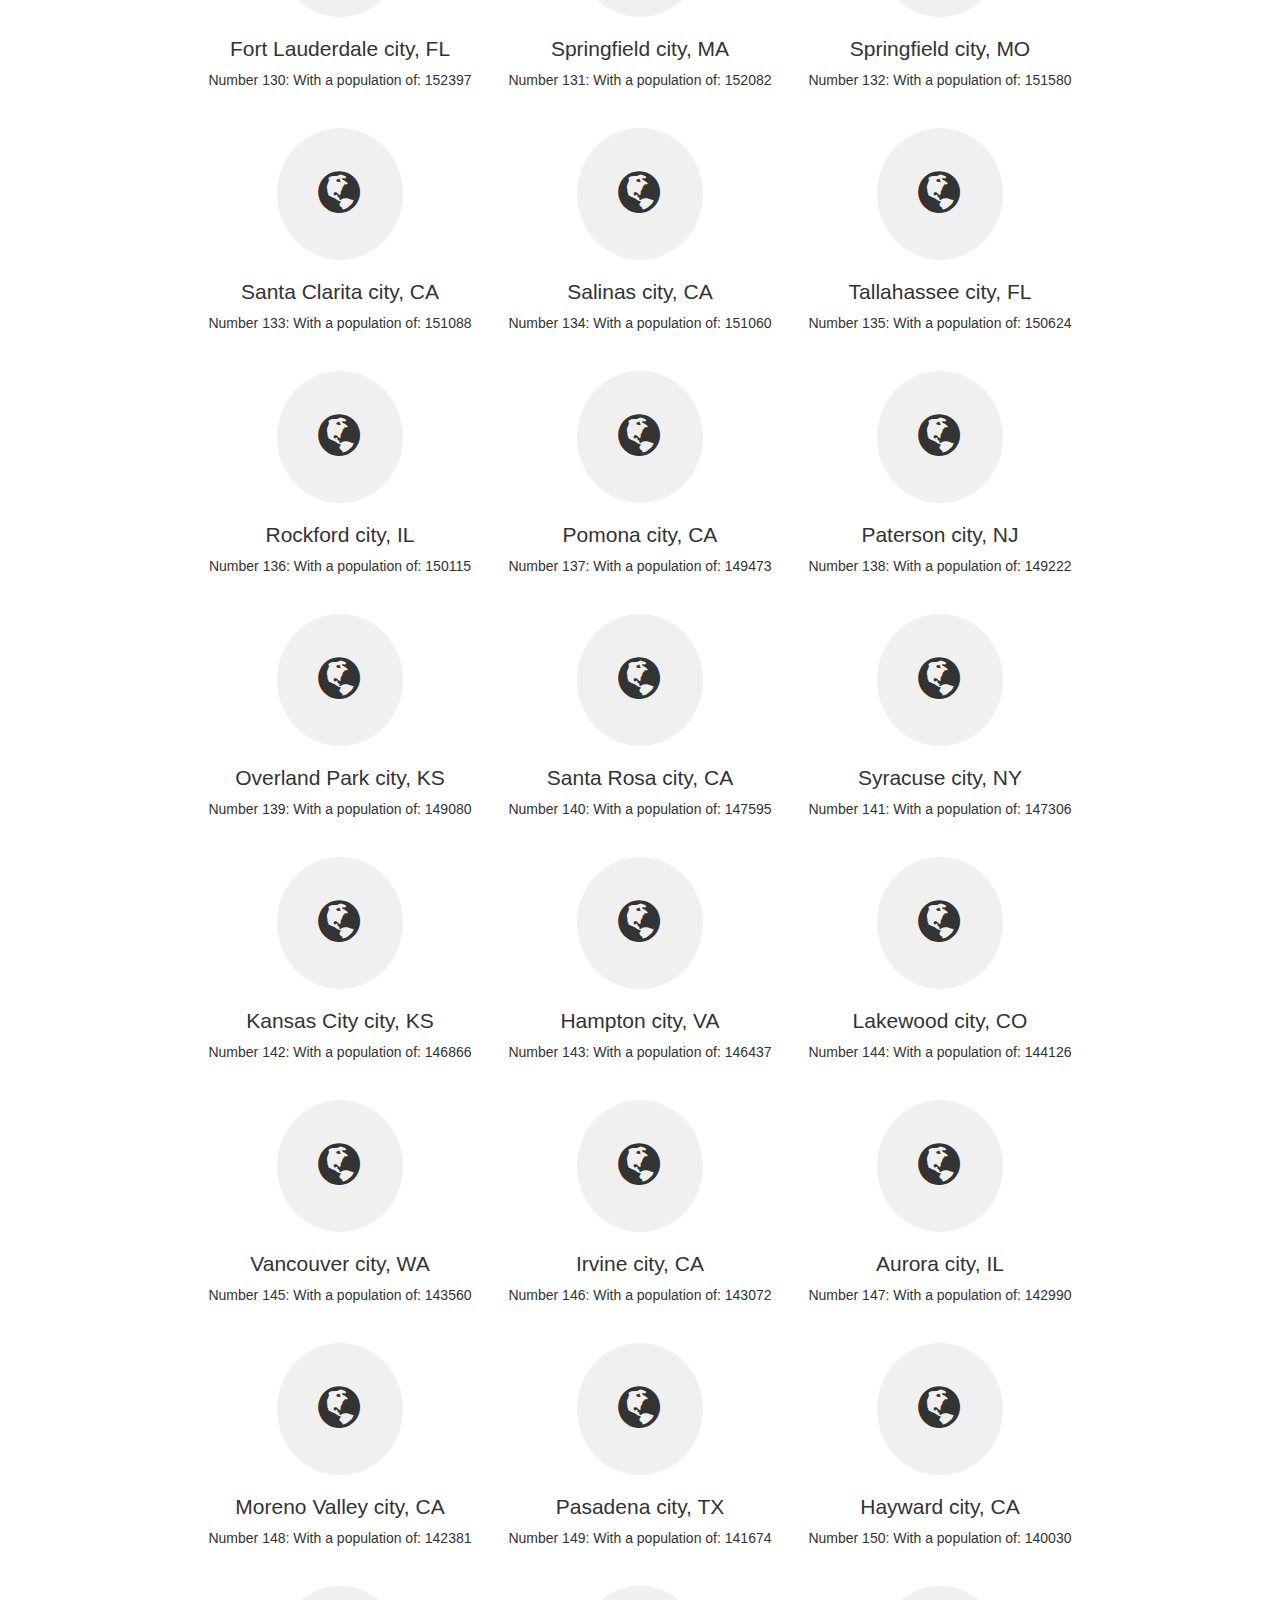
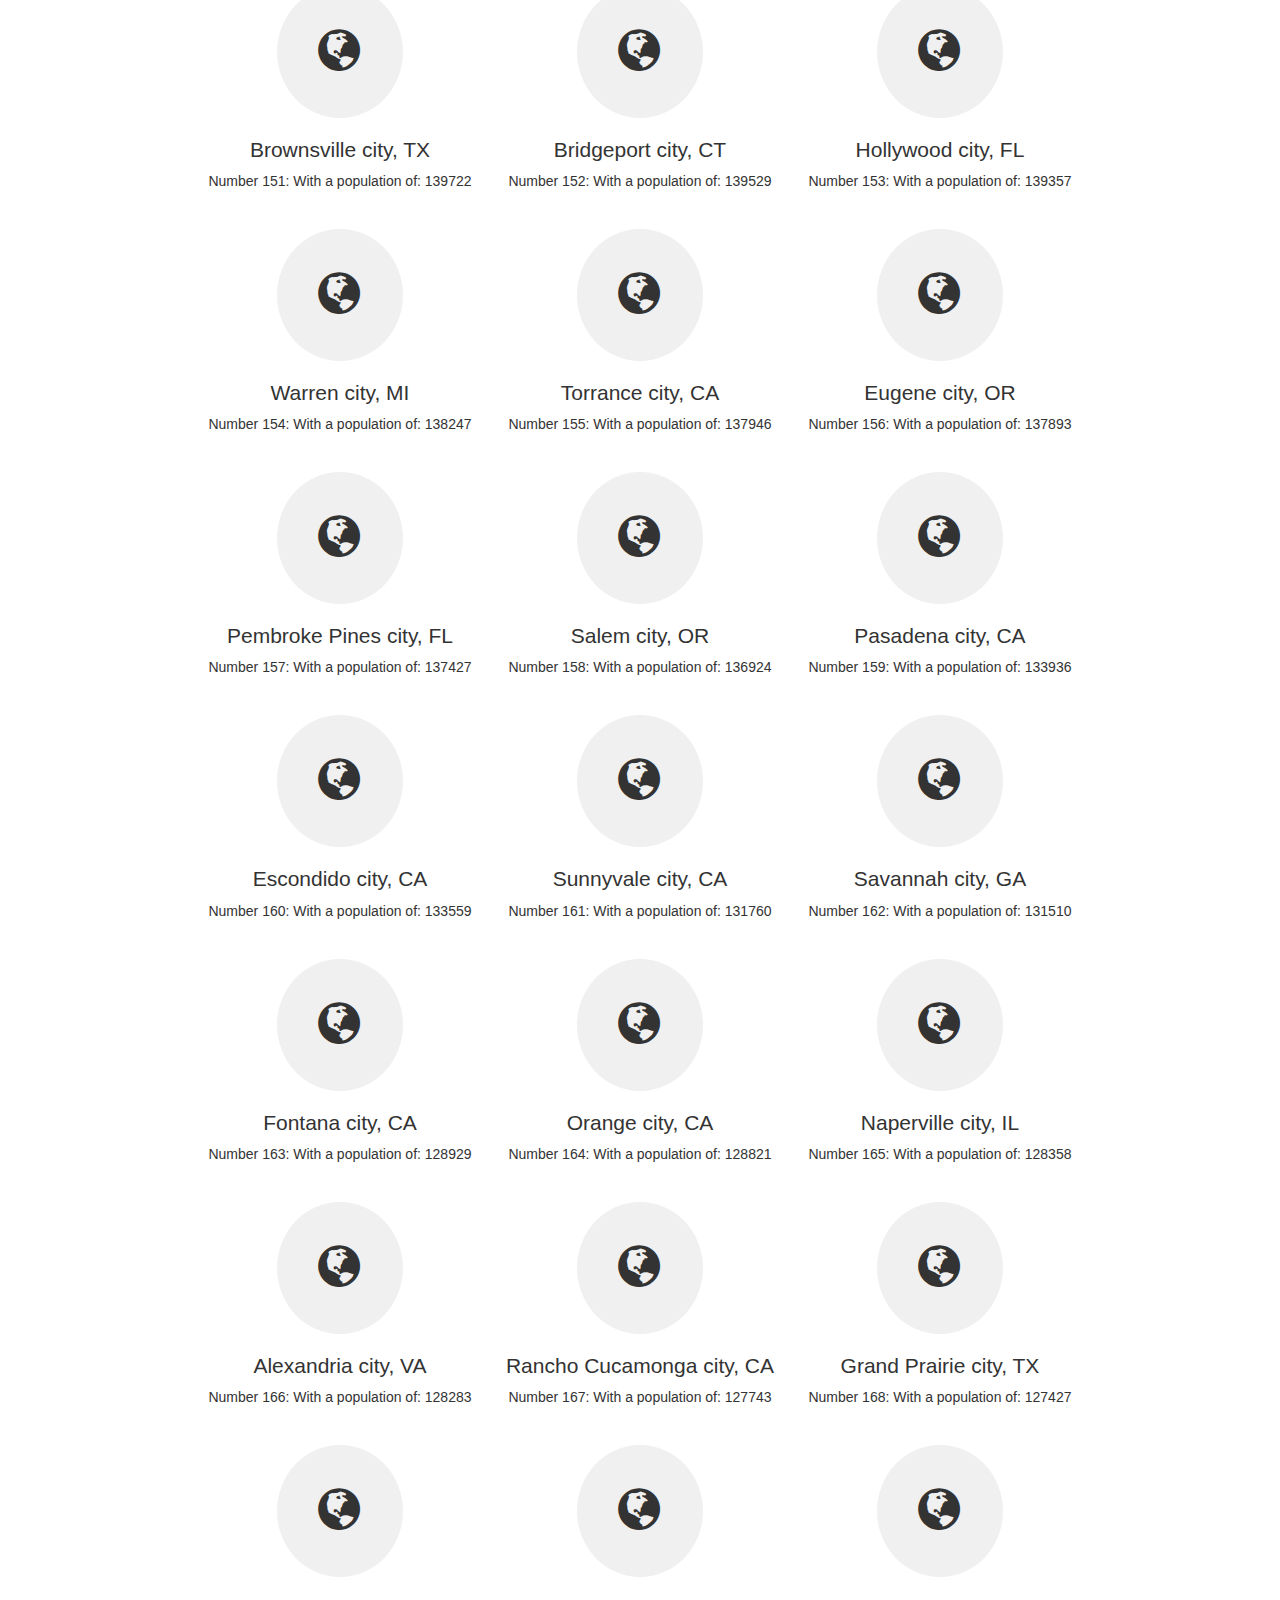
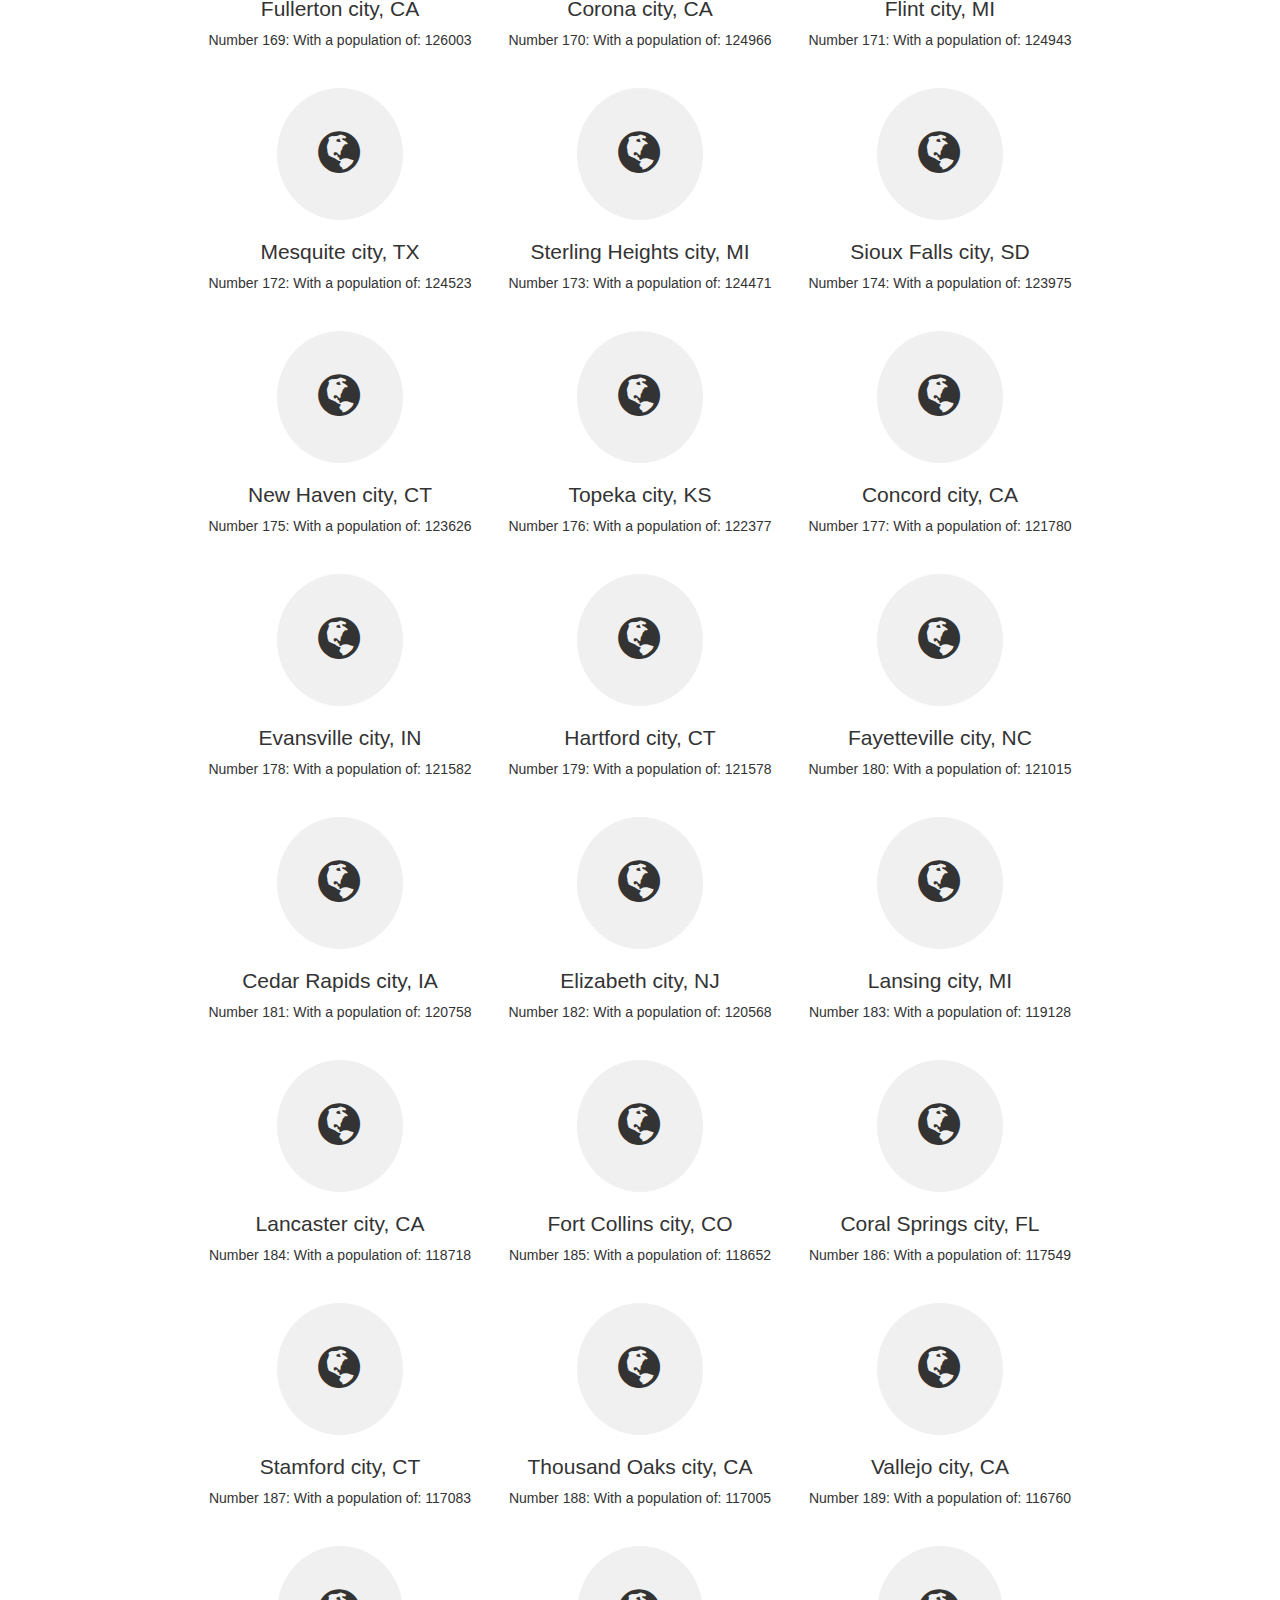
==== commit dd1b0daf: "ok" ====
--- a/index.html
+++ b/index.html
@@ -35,61 +35,254 @@
 
     <div id="top" class="jumbotron">
       <div class="container">
-        <h1>US Presidents</h1>
+        <h1>US City Rank</h1>
        
       </div> <!-- /.container -->
     </div> <!-- /.jumbotron -->
 
     <div class="container">
-      <h3 id="features" class="subhead">Presidents of the United States of America</h3>
+      <h3 id="features" class="subhead">City Rank by population according to the U.S. Census Bureau</h3>
       <div class="row benefits">
       
-      
-      <div class="col-md-4 col-sm-6 benefit"><div class="benefit-ball"><span class="glyphicon glyphicon-user" style="color:red" onClick="javascript:this.style.color=this.style.color=='blue'?'red':'blue'"></span> </div><h3>1: George Washington</h3><p></p> </div> <!-- /.benefit -->
-<div class="col-md-4 col-sm-6 benefit"><div class="benefit-ball"><span class="glyphicon glyphicon-user" onClick="javascript:this.style.color=this.style.color=='blue'?'red':'blue'"></span> </div><h3>2: John Adams</h3><p></p> </div> <!-- /.benefit -->
-<div class="col-md-4 col-sm-6 benefit"><div class="benefit-ball"><span class="glyphicon glyphicon-user" onClick="javascript:this.style.color=this.style.color=='blue'?'red':'blue'"></span> </div><h3>3: Thomas Jefferson</h3><p></p> </div> <!-- /.benefit -->
-<div class="col-md-4 col-sm-6 benefit"><div class="benefit-ball"><span class="glyphicon glyphicon-user" onClick="javascript:this.style.color=this.style.color=='blue'?'red':'blue'"></span> </div><h3>4: James Buchanan</h3><p></p> </div> <!-- /.benefit -->
-<div class="col-md-4 col-sm-6 benefit"><div class="benefit-ball"><span class="glyphicon glyphicon-user" onClick="javascript:this.style.color=this.style.color=='blue'?'red':'blue'"></span> </div><h3>5: James Madison</h3><p></p> </div> <!-- /.benefit -->
-<div class="col-md-4 col-sm-6 benefit"><div class="benefit-ball"><span class="glyphicon glyphicon-user" style="color:blue"  onClick="javascript:this.style.color=this.style.color=='blue'?'red':'blue'"></span> </div><h3>6: Abraham Lincoln</h3><p></p> </div> <!-- /.benefit -->
-<div class="col-md-4 col-sm-6 benefit"><div class="benefit-ball"><span class="glyphicon glyphicon-user" onClick="javascript:this.style.color=this.style.color=='blue'?'red':'blue'"></span> </div><h3>7: James Monroe</h3><p></p> </div> <!-- /.benefit -->
-<div class="col-md-4 col-sm-6 benefit"><div class="benefit-ball"><span class="glyphicon glyphicon-user" onClick="javascript:this.style.color=this.style.color=='blue'?'red':'blue'"></span> </div><h3>8: Andrew Johnson</h3><p></p> </div> <!-- /.benefit -->
-<div class="col-md-4 col-sm-6 benefit"><div class="benefit-ball"><span class="glyphicon glyphicon-user" onClick="javascript:this.style.color=this.style.color=='blue'?'red':'blue'"></span> </div><h3>9: John Quincy Adams</h3><p></p> </div> <!-- /.benefit -->
-<div class="col-md-4 col-sm-6 benefit"><div class="benefit-ball"><span class="glyphicon glyphicon-user" style="color:red" onClick="javascript:this.style.color=this.style.color=='blue'?'red':'blue'"></span> </div><h3>10: Ulysses Grant</h3><p></p> </div> <!-- /.benefit -->
-<div class="col-md-4 col-sm-6 benefit"><div class="benefit-ball"><span class="glyphicon glyphicon-user" onClick="javascript:this.style.color=this.style.color=='blue'?'red':'blue'"></span> </div><h3>11: Andrew Jackson</h3><p></p> </div> <!-- /.benefit -->
-<div class="col-md-4 col-sm-6 benefit"><div class="benefit-ball"><span class="glyphicon glyphicon-user" onClick="javascript:this.style.color=this.style.color=='blue'?'red':'blue'"></span> </div><h3>12: Rutherford Hayes</h3><p></p> </div> <!-- /.benefit -->
-<div class="col-md-4 col-sm-6 benefit"><div class="benefit-ball"><span class="glyphicon glyphicon-user" onClick="javascript:this.style.color=this.style.color=='blue'?'red':'blue'"></span> </div><h3>13: Martin van Buren</h3><p></p> </div> <!-- /.benefit -->
-<div class="col-md-4 col-sm-6 benefit"><div class="benefit-ball"><span class="glyphicon glyphicon-user" onClick="javascript:this.style.color=this.style.color=='blue'?'red':'blue'"></span> </div><h3>14: James Garfield</h3><p></p> </div> <!-- /.benefit -->
-<div class="col-md-4 col-sm-6 benefit"><div class="benefit-ball"><span class="glyphicon glyphicon-user" onClick="javascript:this.style.color=this.style.color=='blue'?'red':'blue'"></span> </div><h3>15: William Harrison</h3><p></p> </div> <!-- /.benefit -->
-<div class="col-md-4 col-sm-6 benefit"><div class="benefit-ball"><span class="glyphicon glyphicon-user" onClick="javascript:this.style.color=this.style.color=='blue'?'red':'blue'"></span> </div><h3>16: Chester Arthur</h3><p></p> </div> <!-- /.benefit -->
-<div class="col-md-4 col-sm-6 benefit"><div class="benefit-ball"><span class="glyphicon glyphicon-user" onClick="javascript:this.style.color=this.style.color=='blue'?'red':'blue'"></span> </div><h3>17: John Tyler</h3><p></p> </div> <!-- /.benefit -->
-<div class="col-md-4 col-sm-6 benefit"><div class="benefit-ball"><span class="glyphicon glyphicon-user" onClick="javascript:this.style.color=this.style.color=='blue'?'red':'blue'"></span> </div><h3>18: Grover Cleveland</h3><p></p> </div> <!-- /.benefit -->
-<div class="col-md-4 col-sm-6 benefit"><div class="benefit-ball"><span class="glyphicon glyphicon-user" style="color:red" onClick="javascript:this.style.color=this.style.color=='blue'?'red':'blue'"></span> </div><h3>19: James Polk</h3><p></p> </div> <!-- /.benefit -->
-<div class="col-md-4 col-sm-6 benefit"><div class="benefit-ball"><span class="glyphicon glyphicon-user" onClick="javascript:this.style.color=this.style.color=='blue'?'red':'blue'"></span> </div><h3>20: Benjamin Harrison</h3><p></p> </div> <!-- /.benefit -->
-<div class="col-md-4 col-sm-6 benefit"><div class="benefit-ball"><span class="glyphicon glyphicon-user" onClick="javascript:this.style.color=this.style.color=='blue'?'red':'blue'"></span> </div><h3>21: Zachary Taylor</h3><p></p> </div> <!-- /.benefit -->
-<div class="col-md-4 col-sm-6 benefit"><div class="benefit-ball"><span class="glyphicon glyphicon-user" onClick="javascript:this.style.color=this.style.color=='blue'?'red':'blue'"></span> </div><h3>22: Millard Fillmore</h3><p></p> </div> <!-- /.benefit -->
-<div class="col-md-4 col-sm-6 benefit"><div class="benefit-ball"><span class="glyphicon glyphicon-user" onClick="javascript:this.style.color=this.style.color=='blue'?'red':'blue'"></span> </div><h3>23: William McKinley</h3><p></p> </div> <!-- /.benefit -->
-<div class="col-md-4 col-sm-6 benefit"><div class="benefit-ball"><span class="glyphicon glyphicon-user" style="color:red" onClick="javascript:this.style.color=this.style.color=='blue'?'red':'blue'"></span> </div><h3>24: Franklin Pierce</h3><p></p> </div> <!-- /.benefit -->
-<div class="col-md-4 col-sm-6 benefit"><div class="benefit-ball"><span class="glyphicon glyphicon-user" onClick="javascript:this.style.color=this.style.color=='blue'?'red':'blue'"></span> </div><h3>25: Teddy Roosevelt</h3><p></p> </div> <!-- /.benefit -->
-<div class="col-md-4 col-sm-6 benefit"><div class="benefit-ball"><span class="glyphicon glyphicon-user" onClick="javascript:this.style.color=this.style.color=='blue'?'red':'blue'"></span> </div><h3>26: John Kennedy</h3><p></p> </div> <!-- /.benefit -->
-<div class="col-md-4 col-sm-6 benefit"><div class="benefit-ball"><span class="glyphicon glyphicon-user" onClick="javascript:this.style.color=this.style.color=='blue'?'red':'blue'"></span> </div><h3>27: William Howard Taft</h3><p></p> </div> <!-- /.benefit -->
-<div class="col-md-4 col-sm-6 benefit"><div class="benefit-ball"><span class="glyphicon glyphicon-user" onClick="javascript:this.style.color=this.style.color=='blue'?'red':'blue'"></span> </div><h3>28: Lyndon Johnson</h3><p></p> </div> <!-- /.benefit -->
-<div class="col-md-4 col-sm-6 benefit"><div class="benefit-ball"><span class="glyphicon glyphicon-user" onClick="javascript:this.style.color=this.style.color=='blue'?'red':'blue'"></span> </div><h3>29: Woodrow Wilson</h3><p></p> </div> <!-- /.benefit -->
-<div class="col-md-4 col-sm-6 benefit"><div class="benefit-ball"><span class="glyphicon glyphicon-user" onClick="javascript:this.style.color=this.style.color=='blue'?'red':'blue'"></span> </div><h3>30: Richard Nixon</h3><p></p> </div> <!-- /.benefit -->
-<div class="col-md-4 col-sm-6 benefit"><div class="benefit-ball"><span class="glyphicon glyphicon-user" onClick="javascript:this.style.color=this.style.color=='blue'?'red':'blue'"></span> </div><h3>31: Warren Harding</h3><p></p> </div> <!-- /.benefit -->
-<div class="col-md-4 col-sm-6 benefit"><div class="benefit-ball"><span class="glyphicon glyphicon-user" style="color:red"  onClick="javascript:this.style.color=this.style.color=='blue'?'red':'blue'"></span> </div><h3>32: Gerald Ford</h3><p></p> </div> <!-- /.benefit -->
-<div class="col-md-4 col-sm-6 benefit"><div class="benefit-ball"><span class="glyphicon glyphicon-user" onClick="javascript:this.style.color=this.style.color=='blue'?'red':'blue'"></span> </div><h3>33: Calvin Coolidge</h3><p></p> </div> <!-- /.benefit -->
-<div class="col-md-4 col-sm-6 benefit"><div class="benefit-ball"><span class="glyphicon glyphicon-user" onClick="javascript:this.style.color=this.style.color=='blue'?'red':'blue'"></span> </div><h3>34: James Carter</h3><p></p> </div> <!-- /.benefit -->
-<div class="col-md-4 col-sm-6 benefit"><div class="benefit-ball"><span class="glyphicon glyphicon-user" onClick="javascript:this.style.color=this.style.color=='blue'?'red':'blue'"></span> </div><h3>35: Herbert Hoover</h3><p></p> </div> <!-- /.benefit -->
-<div class="col-md-4 col-sm-6 benefit"><div class="benefit-ball"><span class="glyphicon glyphicon-user" onClick="javascript:this.style.color=this.style.color=='blue'?'red':'blue'"></span> </div><h3>36: Ronald Reagan</h3><p></p> </div> <!-- /.benefit -->
-<div class="col-md-4 col-sm-6 benefit"><div class="benefit-ball"><span class="glyphicon glyphicon-user" onClick="javascript:this.style.color=this.style.color=='blue'?'red':'blue'"></span> </div><h3>37: Franklin Roosevelt</h3><p></p> </div> <!-- /.benefit -->
-<div class="col-md-4 col-sm-6 benefit"><div class="benefit-ball"><span class="glyphicon glyphicon-user" onClick="javascript:this.style.color=this.style.color=='blue'?'red':'blue'"></span> </div><h3>38: George H. W. Bush</h3><p></p> </div> <!-- /.benefit -->
-<div class="col-md-4 col-sm-6 benefit"><div class="benefit-ball"><span class="glyphicon glyphicon-user" onClick="javascript:this.style.color=this.style.color=='blue'?'red':'blue'"></span> </div><h3>39: Harry Truman</h3><p></p> </div> <!-- /.benefit -->
-<div class="col-md-4 col-sm-6 benefit"><div class="benefit-ball"><span class="glyphicon glyphicon-user" onClick="javascript:this.style.color=this.style.color=='blue'?'red':'blue'"></span> </div><h3>40: William Clinton</h3><p></p> </div> <!-- /.benefit -->
-<div class="col-md-4 col-sm-6 benefit"><div class="benefit-ball"><span class="glyphicon glyphicon-user" onClick="javascript:this.style.color=this.style.color=='blue'?'red':'blue'"></span> </div><h3>41: Dwight Eisenhower</h3><p></p> </div> <!-- /.benefit -->
-<div class="col-md-4 col-sm-6 benefit"><div class="benefit-ball"><span class="glyphicon glyphicon-user" onClick="javascript:this.style.color=this.style.color=='blue'?'red':'blue'"></span> </div><h3>42: George W Bush</h3><p></p> </div> <!-- /.benefit -->
-<div class="col-md-4 col-sm-6 benefit"><div class="benefit-ball"><span class="glyphicon glyphicon-user" onClick="javascript:this.style.color=this.style.color=='blue'?'red':'blue'"></span> </div><h3>43: Barack Obama</h3><p></p> </div> <!-- /.benefit -->
-
-
+    <div class="col-md-4 col-sm-6 benefit"><div class="benefit-ball"><span class="glyphicon glyphicon-globe" onClick="javascript:this.style.color=this.style.color=='blue'?'red':'blue'"></span> </div><h3>New York city, NY  </h3><p>Number 1: With a population of: 8008278</p> </div> <!-- /.benefit -->
+<div class="col-md-4 col-sm-6 benefit"><div class="benefit-ball"><span class="glyphicon glyphicon-globe" onClick="javascript:this.style.color=this.style.color=='blue'?'red':'blue'"></span> </div><h3>Los Angeles city, CA</h3><p>Number 2: With a population of: 3694820</p> </div> <!-- /.benefit -->
+<div class="col-md-4 col-sm-6 benefit"><div class="benefit-ball"><span class="glyphicon glyphicon-globe" onClick="javascript:this.style.color=this.style.color=='blue'?'red':'blue'"></span> </div><h3>Chicago city, IL   </h3><p>Number 3: With a population of: 2896016</p> </div> <!-- /.benefit -->
+<div class="col-md-4 col-sm-6 benefit"><div class="benefit-ball"><span class="glyphicon glyphicon-globe" onClick="javascript:this.style.color=this.style.color=='blue'?'red':'blue'"></span> </div><h3>Houston city, TX   </h3><p>Number 4: With a population of: 1953631</p> </div> <!-- /.benefit -->
+<div class="col-md-4 col-sm-6 benefit"><div class="benefit-ball"><span class="glyphicon glyphicon-globe" onClick="javascript:this.style.color=this.style.color=='blue'?'red':'blue'"></span> </div><h3>Philadelphia city, PA    </h3><p>Number 5: With a population of: 1517550</p> </div> <!-- /.benefit -->
+<div class="col-md-4 col-sm-6 benefit"><div class="benefit-ball"><span class="glyphicon glyphicon-globe" onClick="javascript:this.style.color=this.style.color=='blue'?'red':'blue'"></span> </div><h3>Phoenix city, AZ   </h3><p>Number 6: With a population of: 1321045</p> </div> <!-- /.benefit -->
+<div class="col-md-4 col-sm-6 benefit"><div class="benefit-ball"><span class="glyphicon glyphicon-globe" onClick="javascript:this.style.color=this.style.color=='blue'?'red':'blue'"></span> </div><h3>San Diego city, CA </h3><p>Number 7: With a population of: 1223400</p> </div> <!-- /.benefit -->
+<div class="col-md-4 col-sm-6 benefit"><div class="benefit-ball"><span class="glyphicon glyphicon-globe" onClick="javascript:this.style.color=this.style.color=='blue'?'red':'blue'"></span> </div><h3>Dallas city, TX    </h3><p>Number 8: With a population of: 1188580</p> </div> <!-- /.benefit -->
+<div class="col-md-4 col-sm-6 benefit"><div class="benefit-ball"><span class="glyphicon glyphicon-globe" onClick="javascript:this.style.color=this.style.color=='blue'?'red':'blue'"></span> </div><h3>San Antonio city, TX</h3><p>Number 9: With a population of: 1144646</p> </div> <!-- /.benefit -->
+<div class="col-md-4 col-sm-6 benefit"><div class="benefit-ball"><span class="glyphicon glyphicon-globe" onClick="javascript:this.style.color=this.style.color=='blue'?'red':'blue'"></span> </div><h3>Detroit city, MI   </h3><p>Number 10: With a population of: 951270</p> </div> <!-- /.benefit -->
+<div class="col-md-4 col-sm-6 benefit"><div class="benefit-ball"><span class="glyphicon glyphicon-globe" onClick="javascript:this.style.color=this.style.color=='blue'?'red':'blue'"></span> </div><h3>San Jose city, CA  </h3><p>Number 11: With a population of: 894943</p> </div> <!-- /.benefit -->
+<div class="col-md-4 col-sm-6 benefit"><div class="benefit-ball"><span class="glyphicon glyphicon-globe" onClick="javascript:this.style.color=this.style.color=='blue'?'red':'blue'"></span> </div><h3>Indianapolis city (balance), IN</h3><p>Number 12: With a population of: 781870</p> </div> <!-- /.benefit -->
+<div class="col-md-4 col-sm-6 benefit"><div class="benefit-ball"><span class="glyphicon glyphicon-globe" onClick="javascript:this.style.color=this.style.color=='blue'?'red':'blue'"></span> </div><h3>San Francisco city, CA   </h3><p>Number 13: With a population of: 776733</p> </div> <!-- /.benefit -->
+<div class="col-md-4 col-sm-6 benefit"><div class="benefit-ball"><span class="glyphicon glyphicon-globe" onClick="javascript:this.style.color=this.style.color=='blue'?'red':'blue'"></span> </div><h3>Jacksonville city, FL    </h3><p>Number 14: With a population of: 735617</p> </div> <!-- /.benefit -->
+<div class="col-md-4 col-sm-6 benefit"><div class="benefit-ball"><span class="glyphicon glyphicon-globe" onClick="javascript:this.style.color=this.style.color=='blue'?'red':'blue'"></span> </div><h3>Columbus city, OH  </h3><p>Number 15: With a population of: 711470</p> </div> <!-- /.benefit -->
+<div class="col-md-4 col-sm-6 benefit"><div class="benefit-ball"><span class="glyphicon glyphicon-globe" onClick="javascript:this.style.color=this.style.color=='blue'?'red':'blue'"></span> </div><h3>Austin city, TX    </h3><p>Number 16: With a population of: 656562</p> </div> <!-- /.benefit -->
+<div class="col-md-4 col-sm-6 benefit"><div class="benefit-ball"><span class="glyphicon glyphicon-globe" onClick="javascript:this.style.color=this.style.color=='blue'?'red':'blue'"></span> </div><h3>Baltimore city, MD </h3><p>Number 17: With a population of: 651154</p> </div> <!-- /.benefit -->
+<div class="col-md-4 col-sm-6 benefit"><div class="benefit-ball"><span class="glyphicon glyphicon-globe" onClick="javascript:this.style.color=this.style.color=='blue'?'red':'blue'"></span> </div><h3>Memphis city, TN   </h3><p>Number 18: With a population of: 650100</p> </div> <!-- /.benefit -->
+<div class="col-md-4 col-sm-6 benefit"><div class="benefit-ball"><span class="glyphicon glyphicon-globe" onClick="javascript:this.style.color=this.style.color=='blue'?'red':'blue'"></span> </div><h3>Milwaukee city, WI </h3><p>Number 19: With a population of: 596974</p> </div> <!-- /.benefit -->
+<div class="col-md-4 col-sm-6 benefit"><div class="benefit-ball"><span class="glyphicon glyphicon-globe" onClick="javascript:this.style.color=this.style.color=='blue'?'red':'blue'"></span> </div><h3>Boston city, MA    </h3><p>Number 20: With a population of: 589141</p> </div> <!-- /.benefit -->
+<div class="col-md-4 col-sm-6 benefit"><div class="benefit-ball"><span class="glyphicon glyphicon-globe" onClick="javascript:this.style.color=this.style.color=='blue'?'red':'blue'"></span> </div><h3>Washington city, DC</h3><p>Number 21: With a population of: 572059</p> </div> <!-- /.benefit -->
+<div class="col-md-4 col-sm-6 benefit"><div class="benefit-ball"><span class="glyphicon glyphicon-globe" onClick="javascript:this.style.color=this.style.color=='blue'?'red':'blue'"></span> </div><h3>El Paso city, TX   </h3><p>Number 22: With a population of: 563662</p> </div> <!-- /.benefit -->
+<div class="col-md-4 col-sm-6 benefit"><div class="benefit-ball"><span class="glyphicon glyphicon-globe" onClick="javascript:this.style.color=this.style.color=='blue'?'red':'blue'"></span> </div><h3>Seattle city, WA   </h3><p>Number 23: With a population of: 563374</p> </div> <!-- /.benefit -->
+<div class="col-md-4 col-sm-6 benefit"><div class="benefit-ball"><span class="glyphicon glyphicon-globe" onClick="javascript:this.style.color=this.style.color=='blue'?'red':'blue'"></span> </div><h3>Denver city, CO    </h3><p>Number 24: With a population of: 554636</p> </div> <!-- /.benefit -->
+<div class="col-md-4 col-sm-6 benefit"><div class="benefit-ball"><span class="glyphicon glyphicon-globe" onClick="javascript:this.style.color=this.style.color=='blue'?'red':'blue'"></span> </div><h3>Nashville-Davidson (balance), TN    </h3><p>Number 25: With a population of: 545524</p> </div> <!-- /.benefit -->
+<div class="col-md-4 col-sm-6 benefit"><div class="benefit-ball"><span class="glyphicon glyphicon-globe" onClick="javascript:this.style.color=this.style.color=='blue'?'red':'blue'"></span> </div><h3>Charlotte city, NC </h3><p>Number 26: With a population of: 540828</p> </div> <!-- /.benefit -->
+<div class="col-md-4 col-sm-6 benefit"><div class="benefit-ball"><span class="glyphicon glyphicon-globe" onClick="javascript:this.style.color=this.style.color=='blue'?'red':'blue'"></span> </div><h3>Fort Worth city, TX</h3><p>Number 27: With a population of: 534694</p> </div> <!-- /.benefit -->
+<div class="col-md-4 col-sm-6 benefit"><div class="benefit-ball"><span class="glyphicon glyphicon-globe" onClick="javascript:this.style.color=this.style.color=='blue'?'red':'blue'"></span> </div><h3>Portland city, OR  </h3><p>Number 28: With a population of: 529121</p> </div> <!-- /.benefit -->
+<div class="col-md-4 col-sm-6 benefit"><div class="benefit-ball"><span class="glyphicon glyphicon-globe" onClick="javascript:this.style.color=this.style.color=='blue'?'red':'blue'"></span> </div><h3>Oklahoma City city, OK   </h3><p>Number 29: With a population of: 506132</p> </div> <!-- /.benefit -->
+<div class="col-md-4 col-sm-6 benefit"><div class="benefit-ball"><span class="glyphicon glyphicon-globe" onClick="javascript:this.style.color=this.style.color=='blue'?'red':'blue'"></span> </div><h3>Tucson city, AZ    </h3><p>Number 30: With a population of: 486699</p> </div> <!-- /.benefit -->
+<div class="col-md-4 col-sm-6 benefit"><div class="benefit-ball"><span class="glyphicon glyphicon-globe" onClick="javascript:this.style.color=this.style.color=='blue'?'red':'blue'"></span> </div><h3>New Orleans city, LA</h3><p>Number 31: With a population of: 484674</p> </div> <!-- /.benefit -->
+<div class="col-md-4 col-sm-6 benefit"><div class="benefit-ball"><span class="glyphicon glyphicon-globe" onClick="javascript:this.style.color=this.style.color=='blue'?'red':'blue'"></span> </div><h3>Las Vegas city, NV </h3><p>Number 32: With a population of: 478434</p> </div> <!-- /.benefit -->
+<div class="col-md-4 col-sm-6 benefit"><div class="benefit-ball"><span class="glyphicon glyphicon-globe" onClick="javascript:this.style.color=this.style.color=='blue'?'red':'blue'"></span> </div><h3>Cleveland city, OH </h3><p>Number 33: With a population of: 478403</p> </div> <!-- /.benefit -->
+<div class="col-md-4 col-sm-6 benefit"><div class="benefit-ball"><span class="glyphicon glyphicon-globe" onClick="javascript:this.style.color=this.style.color=='blue'?'red':'blue'"></span> </div><h3>Long Beach city, CA</h3><p>Number 34: With a population of: 461522</p> </div> <!-- /.benefit -->
+<div class="col-md-4 col-sm-6 benefit"><div class="benefit-ball"><span class="glyphicon glyphicon-globe" onClick="javascript:this.style.color=this.style.color=='blue'?'red':'blue'"></span> </div><h3>Albuquerque city, NM</h3><p>Number 35: With a population of: 448607</p> </div> <!-- /.benefit -->
+<div class="col-md-4 col-sm-6 benefit"><div class="benefit-ball"><span class="glyphicon glyphicon-globe" onClick="javascript:this.style.color=this.style.color=='blue'?'red':'blue'"></span> </div><h3>Kansas City city, MO</h3><p>Number 36: With a population of: 441545</p> </div> <!-- /.benefit -->
+<div class="col-md-4 col-sm-6 benefit"><div class="benefit-ball"><span class="glyphicon glyphicon-globe" onClick="javascript:this.style.color=this.style.color=='blue'?'red':'blue'"></span> </div><h3>Fresno city, CA    </h3><p>Number 37: With a population of: 427652</p> </div> <!-- /.benefit -->
+<div class="col-md-4 col-sm-6 benefit"><div class="benefit-ball"><span class="glyphicon glyphicon-globe" onClick="javascript:this.style.color=this.style.color=='blue'?'red':'blue'"></span> </div><h3>Virginia Beach city, VA  </h3><p>Number 38: With a population of: 425257</p> </div> <!-- /.benefit -->
+<div class="col-md-4 col-sm-6 benefit"><div class="benefit-ball"><span class="glyphicon glyphicon-globe" onClick="javascript:this.style.color=this.style.color=='blue'?'red':'blue'"></span> </div><h3>Atlanta city, GA   </h3><p>Number 39: With a population of: 416474</p> </div> <!-- /.benefit -->
+<div class="col-md-4 col-sm-6 benefit"><div class="benefit-ball"><span class="glyphicon glyphicon-globe" onClick="javascript:this.style.color=this.style.color=='blue'?'red':'blue'"></span> </div><h3>Sacramento city, CA</h3><p>Number 40: With a population of: 407018</p> </div> <!-- /.benefit -->
+<div class="col-md-4 col-sm-6 benefit"><div class="benefit-ball"><span class="glyphicon glyphicon-globe" onClick="javascript:this.style.color=this.style.color=='blue'?'red':'blue'"></span> </div><h3>Oakland city, CA   </h3><p>Number 41: With a population of: 399484</p> </div> <!-- /.benefit -->
+<div class="col-md-4 col-sm-6 benefit"><div class="benefit-ball"><span class="glyphicon glyphicon-globe" onClick="javascript:this.style.color=this.style.color=='blue'?'red':'blue'"></span> </div><h3>Mesa city, AZ </h3><p>Number 42: With a population of: 396375</p> </div> <!-- /.benefit -->
+<div class="col-md-4 col-sm-6 benefit"><div class="benefit-ball"><span class="glyphicon glyphicon-globe" onClick="javascript:this.style.color=this.style.color=='blue'?'red':'blue'"></span> </div><h3>Tulsa city, OK</h3><p>Number 43: With a population of: 393049</p> </div> <!-- /.benefit -->
+<div class="col-md-4 col-sm-6 benefit"><div class="benefit-ball"><span class="glyphicon glyphicon-globe" onClick="javascript:this.style.color=this.style.color=='blue'?'red':'blue'"></span> </div><h3>Omaha city, NE</h3><p>Number 44: With a population of: 390007</p> </div> <!-- /.benefit -->
+<div class="col-md-4 col-sm-6 benefit"><div class="benefit-ball"><span class="glyphicon glyphicon-globe" onClick="javascript:this.style.color=this.style.color=='blue'?'red':'blue'"></span> </div><h3>Minneapolis city, MN</h3><p>Number 45: With a population of: 382618</p> </div> <!-- /.benefit -->
+<div class="col-md-4 col-sm-6 benefit"><div class="benefit-ball"><span class="glyphicon glyphicon-globe" onClick="javascript:this.style.color=this.style.color=='blue'?'red':'blue'"></span> </div><h3>Honolulu CDP, HI   </h3><p>Number 46: With a population of: 371657</p> </div> <!-- /.benefit -->
+<div class="col-md-4 col-sm-6 benefit"><div class="benefit-ball"><span class="glyphicon glyphicon-globe" onClick="javascript:this.style.color=this.style.color=='blue'?'red':'blue'"></span> </div><h3>Miami city, FL</h3><p>Number 47: With a population of: 362470</p> </div> <!-- /.benefit -->
+<div class="col-md-4 col-sm-6 benefit"><div class="benefit-ball"><span class="glyphicon glyphicon-globe" onClick="javascript:this.style.color=this.style.color=='blue'?'red':'blue'"></span> </div><h3>Colorado Springs city, CO</h3><p>Number 48: With a population of: 360890</p> </div> <!-- /.benefit -->
+<div class="col-md-4 col-sm-6 benefit"><div class="benefit-ball"><span class="glyphicon glyphicon-globe" onClick="javascript:this.style.color=this.style.color=='blue'?'red':'blue'"></span> </div><h3>St. Louis city, MO </h3><p>Number 49: With a population of: 348189</p> </div> <!-- /.benefit -->
+<div class="col-md-4 col-sm-6 benefit"><div class="benefit-ball"><span class="glyphicon glyphicon-globe" onClick="javascript:this.style.color=this.style.color=='blue'?'red':'blue'"></span> </div><h3>Wichita city, KS   </h3><p>Number 50: With a population of: 344284</p> </div> <!-- /.benefit -->
+<div class="col-md-4 col-sm-6 benefit"><div class="benefit-ball"><span class="glyphicon glyphicon-globe" onClick="javascript:this.style.color=this.style.color=='blue'?'red':'blue'"></span> </div><h3>Santa Ana city, CA </h3><p>Number 51: With a population of: 337977</p> </div> <!-- /.benefit -->
+<div class="col-md-4 col-sm-6 benefit"><div class="benefit-ball"><span class="glyphicon glyphicon-globe" onClick="javascript:this.style.color=this.style.color=='blue'?'red':'blue'"></span> </div><h3>Pittsburgh city, PA</h3><p>Number 52: With a population of: 334563</p> </div> <!-- /.benefit -->
+<div class="col-md-4 col-sm-6 benefit"><div class="benefit-ball"><span class="glyphicon glyphicon-globe" onClick="javascript:this.style.color=this.style.color=='blue'?'red':'blue'"></span> </div><h3>Arlington city, TX </h3><p>Number 53: With a population of: 332969</p> </div> <!-- /.benefit -->
+<div class="col-md-4 col-sm-6 benefit"><div class="benefit-ball"><span class="glyphicon glyphicon-globe" onClick="javascript:this.style.color=this.style.color=='blue'?'red':'blue'"></span> </div><h3>Cincinnati city, OH</h3><p>Number 54: With a population of: 331285</p> </div> <!-- /.benefit -->
+<div class="col-md-4 col-sm-6 benefit"><div class="benefit-ball"><span class="glyphicon glyphicon-globe" onClick="javascript:this.style.color=this.style.color=='blue'?'red':'blue'"></span> </div><h3>Anaheim city, CA   </h3><p>Number 55: With a population of: 328014</p> </div> <!-- /.benefit -->
+<div class="col-md-4 col-sm-6 benefit"><div class="benefit-ball"><span class="glyphicon glyphicon-globe" onClick="javascript:this.style.color=this.style.color=='blue'?'red':'blue'"></span> </div><h3>Toledo city, OH    </h3><p>Number 56: With a population of: 313619</p> </div> <!-- /.benefit -->
+<div class="col-md-4 col-sm-6 benefit"><div class="benefit-ball"><span class="glyphicon glyphicon-globe" onClick="javascript:this.style.color=this.style.color=='blue'?'red':'blue'"></span> </div><h3>Tampa city, FL</h3><p>Number 57: With a population of: 303447</p> </div> <!-- /.benefit -->
+<div class="col-md-4 col-sm-6 benefit"><div class="benefit-ball"><span class="glyphicon glyphicon-globe" onClick="javascript:this.style.color=this.style.color=='blue'?'red':'blue'"></span> </div><h3>Buffalo city, NY   </h3><p>Number 58: With a population of: 292648</p> </div> <!-- /.benefit -->
+<div class="col-md-4 col-sm-6 benefit"><div class="benefit-ball"><span class="glyphicon glyphicon-globe" onClick="javascript:this.style.color=this.style.color=='blue'?'red':'blue'"></span> </div><h3>St. Paul city, MN  </h3><p>Number 59: With a population of: 287151</p> </div> <!-- /.benefit -->
+<div class="col-md-4 col-sm-6 benefit"><div class="benefit-ball"><span class="glyphicon glyphicon-globe" onClick="javascript:this.style.color=this.style.color=='blue'?'red':'blue'"></span> </div><h3>Corpus Christi city, TX  </h3><p>Number 60: With a population of: 277454</p> </div> <!-- /.benefit -->
+<div class="col-md-4 col-sm-6 benefit"><div class="benefit-ball"><span class="glyphicon glyphicon-globe" onClick="javascript:this.style.color=this.style.color=='blue'?'red':'blue'"></span> </div><h3>Aurora city, CO    </h3><p>Number 61: With a population of: 276393</p> </div> <!-- /.benefit -->
+<div class="col-md-4 col-sm-6 benefit"><div class="benefit-ball"><span class="glyphicon glyphicon-globe" onClick="javascript:this.style.color=this.style.color=='blue'?'red':'blue'"></span> </div><h3>Raleigh city, NC   </h3><p>Number 62: With a population of: 276093</p> </div> <!-- /.benefit -->
+<div class="col-md-4 col-sm-6 benefit"><div class="benefit-ball"><span class="glyphicon glyphicon-globe" onClick="javascript:this.style.color=this.style.color=='blue'?'red':'blue'"></span> </div><h3>Newark city, NJ    </h3><p>Number 63: With a population of: 273546</p> </div> <!-- /.benefit -->
+<div class="col-md-4 col-sm-6 benefit"><div class="benefit-ball"><span class="glyphicon glyphicon-globe" onClick="javascript:this.style.color=this.style.color=='blue'?'red':'blue'"></span> </div><h3>Lexington-Fayette, KY    </h3><p>Number 64: With a population of: 260512</p> </div> <!-- /.benefit -->
+<div class="col-md-4 col-sm-6 benefit"><div class="benefit-ball"><span class="glyphicon glyphicon-globe" onClick="javascript:this.style.color=this.style.color=='blue'?'red':'blue'"></span> </div><h3>Anchorage city, AK </h3><p>Number 65: With a population of: 260283</p> </div> <!-- /.benefit -->
+<div class="col-md-4 col-sm-6 benefit"><div class="benefit-ball"><span class="glyphicon glyphicon-globe" onClick="javascript:this.style.color=this.style.color=='blue'?'red':'blue'"></span> </div><h3>Louisville city, KY</h3><p>Number 66: With a population of: 256231</p> </div> <!-- /.benefit -->
+<div class="col-md-4 col-sm-6 benefit"><div class="benefit-ball"><span class="glyphicon glyphicon-globe" onClick="javascript:this.style.color=this.style.color=='blue'?'red':'blue'"></span> </div><h3>Riverside city, CA </h3><p>Number 67: With a population of: 255166</p> </div> <!-- /.benefit -->
+<div class="col-md-4 col-sm-6 benefit"><div class="benefit-ball"><span class="glyphicon glyphicon-globe" onClick="javascript:this.style.color=this.style.color=='blue'?'red':'blue'"></span> </div><h3>St. Petersburg city, FL  </h3><p>Number 68: With a population of: 248232</p> </div> <!-- /.benefit -->
+<div class="col-md-4 col-sm-6 benefit"><div class="benefit-ball"><span class="glyphicon glyphicon-globe" onClick="javascript:this.style.color=this.style.color=='blue'?'red':'blue'"></span> </div><h3>Bakersfield city, CA</h3><p>Number 69: With a population of: 247057</p> </div> <!-- /.benefit -->
+<div class="col-md-4 col-sm-6 benefit"><div class="benefit-ball"><span class="glyphicon glyphicon-globe" onClick="javascript:this.style.color=this.style.color=='blue'?'red':'blue'"></span> </div><h3>Stockton city, CA  </h3><p>Number 70: With a population of: 243771</p> </div> <!-- /.benefit -->
+<div class="col-md-4 col-sm-6 benefit"><div class="benefit-ball"><span class="glyphicon glyphicon-globe" onClick="javascript:this.style.color=this.style.color=='blue'?'red':'blue'"></span> </div><h3>Birmingham city, AL</h3><p>Number 71: With a population of: 242820</p> </div> <!-- /.benefit -->
+<div class="col-md-4 col-sm-6 benefit"><div class="benefit-ball"><span class="glyphicon glyphicon-globe" onClick="javascript:this.style.color=this.style.color=='blue'?'red':'blue'"></span> </div><h3>Jersey City city, NJ</h3><p>Number 72: With a population of: 240055</p> </div> <!-- /.benefit -->
+<div class="col-md-4 col-sm-6 benefit"><div class="benefit-ball"><span class="glyphicon glyphicon-globe" onClick="javascript:this.style.color=this.style.color=='blue'?'red':'blue'"></span> </div><h3>Norfolk city, VA   </h3><p>Number 73: With a population of: 234403</p> </div> <!-- /.benefit -->
+<div class="col-md-4 col-sm-6 benefit"><div class="benefit-ball"><span class="glyphicon glyphicon-globe" onClick="javascript:this.style.color=this.style.color=='blue'?'red':'blue'"></span> </div><h3>Baton Rouge city, LA</h3><p>Number 74: With a population of: 227818</p> </div> <!-- /.benefit -->
+<div class="col-md-4 col-sm-6 benefit"><div class="benefit-ball"><span class="glyphicon glyphicon-globe" onClick="javascript:this.style.color=this.style.color=='blue'?'red':'blue'"></span> </div><h3>Hialeah city, FL   </h3><p>Number 75: With a population of: 226419</p> </div> <!-- /.benefit -->
+<div class="col-md-4 col-sm-6 benefit"><div class="benefit-ball"><span class="glyphicon glyphicon-globe" onClick="javascript:this.style.color=this.style.color=='blue'?'red':'blue'"></span> </div><h3>Lincoln city, NE   </h3><p>Number 76: With a population of: 225581</p> </div> <!-- /.benefit -->
+<div class="col-md-4 col-sm-6 benefit"><div class="benefit-ball"><span class="glyphicon glyphicon-globe" onClick="javascript:this.style.color=this.style.color=='blue'?'red':'blue'"></span> </div><h3>Greensboro city, NC</h3><p>Number 77: With a population of: 223891</p> </div> <!-- /.benefit -->
+<div class="col-md-4 col-sm-6 benefit"><div class="benefit-ball"><span class="glyphicon glyphicon-globe" onClick="javascript:this.style.color=this.style.color=='blue'?'red':'blue'"></span> </div><h3>Plano city, TX</h3><p>Number 78: With a population of: 222030</p> </div> <!-- /.benefit -->
+<div class="col-md-4 col-sm-6 benefit"><div class="benefit-ball"><span class="glyphicon glyphicon-globe" onClick="javascript:this.style.color=this.style.color=='blue'?'red':'blue'"></span> </div><h3>Rochester city, NY </h3><p>Number 79: With a population of: 219773</p> </div> <!-- /.benefit -->
+<div class="col-md-4 col-sm-6 benefit"><div class="benefit-ball"><span class="glyphicon glyphicon-globe" onClick="javascript:this.style.color=this.style.color=='blue'?'red':'blue'"></span> </div><h3>Glendale city, AZ  </h3><p>Number 80: With a population of: 218812</p> </div> <!-- /.benefit -->
+<div class="col-md-4 col-sm-6 benefit"><div class="benefit-ball"><span class="glyphicon glyphicon-globe" onClick="javascript:this.style.color=this.style.color=='blue'?'red':'blue'"></span> </div><h3>Akron city, OH</h3><p>Number 81: With a population of: 217074</p> </div> <!-- /.benefit -->
+<div class="col-md-4 col-sm-6 benefit"><div class="benefit-ball"><span class="glyphicon glyphicon-globe" onClick="javascript:this.style.color=this.style.color=='blue'?'red':'blue'"></span> </div><h3>Garland city, TX   </h3><p>Number 82: With a population of: 215768</p> </div> <!-- /.benefit -->
+<div class="col-md-4 col-sm-6 benefit"><div class="benefit-ball"><span class="glyphicon glyphicon-globe" onClick="javascript:this.style.color=this.style.color=='blue'?'red':'blue'"></span> </div><h3>Madison city, WI   </h3><p>Number 83: With a population of: 208054</p> </div> <!-- /.benefit -->
+<div class="col-md-4 col-sm-6 benefit"><div class="benefit-ball"><span class="glyphicon glyphicon-globe" onClick="javascript:this.style.color=this.style.color=='blue'?'red':'blue'"></span> </div><h3>Fort Wayne city, IN</h3><p>Number 84: With a population of: 205727</p> </div> <!-- /.benefit -->
+<div class="col-md-4 col-sm-6 benefit"><div class="benefit-ball"><span class="glyphicon glyphicon-globe" onClick="javascript:this.style.color=this.style.color=='blue'?'red':'blue'"></span> </div><h3>Fremont city, CA   </h3><p>Number 85: With a population of: 203413</p> </div> <!-- /.benefit -->
+<div class="col-md-4 col-sm-6 benefit"><div class="benefit-ball"><span class="glyphicon glyphicon-globe" onClick="javascript:this.style.color=this.style.color=='blue'?'red':'blue'"></span> </div><h3>Scottsdale city, AZ</h3><p>Number 86: With a population of: 202705</p> </div> <!-- /.benefit -->
+<div class="col-md-4 col-sm-6 benefit"><div class="benefit-ball"><span class="glyphicon glyphicon-globe" onClick="javascript:this.style.color=this.style.color=='blue'?'red':'blue'"></span> </div><h3>Montgomery city, AL</h3><p>Number 87: With a population of: 201568</p> </div> <!-- /.benefit -->
+<div class="col-md-4 col-sm-6 benefit"><div class="benefit-ball"><span class="glyphicon glyphicon-globe" onClick="javascript:this.style.color=this.style.color=='blue'?'red':'blue'"></span> </div><h3>Shreveport city, LA</h3><p>Number 88: With a population of: 200145</p> </div> <!-- /.benefit -->
+<div class="col-md-4 col-sm-6 benefit"><div class="benefit-ball"><span class="glyphicon glyphicon-globe" onClick="javascript:this.style.color=this.style.color=='blue'?'red':'blue'"></span> </div><h3>Lubbock city, TX   </h3><p>Number 89: With a population of: 199564</p> </div> <!-- /.benefit -->
+<div class="col-md-4 col-sm-6 benefit"><div class="benefit-ball"><span class="glyphicon glyphicon-globe" onClick="javascript:this.style.color=this.style.color=='blue'?'red':'blue'"></span> </div><h3>Chesapeake city, VA</h3><p>Number 90: With a population of: 199184</p> </div> <!-- /.benefit -->
+<div class="col-md-4 col-sm-6 benefit"><div class="benefit-ball"><span class="glyphicon glyphicon-globe" onClick="javascript:this.style.color=this.style.color=='blue'?'red':'blue'"></span> </div><h3>Mobile city, AL    </h3><p>Number 91: With a population of: 198915</p> </div> <!-- /.benefit -->
+<div class="col-md-4 col-sm-6 benefit"><div class="benefit-ball"><span class="glyphicon glyphicon-globe" onClick="javascript:this.style.color=this.style.color=='blue'?'red':'blue'"></span> </div><h3>Des Moines city, IA</h3><p>Number 92: With a population of: 198682</p> </div> <!-- /.benefit -->
+<div class="col-md-4 col-sm-6 benefit"><div class="benefit-ball"><span class="glyphicon glyphicon-globe" onClick="javascript:this.style.color=this.style.color=='blue'?'red':'blue'"></span> </div><h3>Grand Rapids city, MI    </h3><p>Number 93: With a population of: 197800</p> </div> <!-- /.benefit -->
+<div class="col-md-4 col-sm-6 benefit"><div class="benefit-ball"><span class="glyphicon glyphicon-globe" onClick="javascript:this.style.color=this.style.color=='blue'?'red':'blue'"></span> </div><h3>Richmond city, VA  </h3><p>Number 94: With a population of: 197790</p> </div> <!-- /.benefit -->
+<div class="col-md-4 col-sm-6 benefit"><div class="benefit-ball"><span class="glyphicon glyphicon-globe" onClick="javascript:this.style.color=this.style.color=='blue'?'red':'blue'"></span> </div><h3>Yonkers city, NY   </h3><p>Number 95: With a population of: 196086</p> </div> <!-- /.benefit -->
+<div class="col-md-4 col-sm-6 benefit"><div class="benefit-ball"><span class="glyphicon glyphicon-globe" onClick="javascript:this.style.color=this.style.color=='blue'?'red':'blue'"></span> </div><h3>Spokane city, WA   </h3><p>Number 96: With a population of: 195629</p> </div> <!-- /.benefit -->
+<div class="col-md-4 col-sm-6 benefit"><div class="benefit-ball"><span class="glyphicon glyphicon-globe" onClick="javascript:this.style.color=this.style.color=='blue'?'red':'blue'"></span> </div><h3>Augusta-Richmond County (balance), GA    </h3><p>Number 97: With a population of: 195182</p> </div> <!-- /.benefit -->
+<div class="col-md-4 col-sm-6 benefit"><div class="benefit-ball"><span class="glyphicon glyphicon-globe" onClick="javascript:this.style.color=this.style.color=='blue'?'red':'blue'"></span> </div><h3>Glendale city, CA  </h3><p>Number 98: With a population of: 194973</p> </div> <!-- /.benefit -->
+<div class="col-md-4 col-sm-6 benefit"><div class="benefit-ball"><span class="glyphicon glyphicon-globe" onClick="javascript:this.style.color=this.style.color=='blue'?'red':'blue'"></span> </div><h3>Tacoma city, WA    </h3><p>Number 99: With a population of: 193556</p> </div> <!-- /.benefit -->
+<div class="col-md-4 col-sm-6 benefit"><div class="benefit-ball"><span class="glyphicon glyphicon-globe" onClick="javascript:this.style.color=this.style.color=='blue'?'red':'blue'"></span> </div><h3>Irving city, TX    </h3><p>Number 100: With a population of: 191615</p> </div> <!-- /.benefit -->
+<div class="col-md-4 col-sm-6 benefit"><div class="benefit-ball"><span class="glyphicon glyphicon-globe" onClick="javascript:this.style.color=this.style.color=='blue'?'red':'blue'"></span> </div><h3>Huntington Beach city, CA</h3><p>Number 101: With a population of: 189594</p> </div> <!-- /.benefit -->
+<div class="col-md-4 col-sm-6 benefit"><div class="benefit-ball"><span class="glyphicon glyphicon-globe" onClick="javascript:this.style.color=this.style.color=='blue'?'red':'blue'"></span> </div><h3>Modesto city, CA   </h3><p>Number 102: With a population of: 188856</p> </div> <!-- /.benefit -->
+<div class="col-md-4 col-sm-6 benefit"><div class="benefit-ball"><span class="glyphicon glyphicon-globe" onClick="javascript:this.style.color=this.style.color=='blue'?'red':'blue'"></span> </div><h3>Durham city, NC    </h3><p>Number 103: With a population of: 187035</p> </div> <!-- /.benefit -->
+<div class="col-md-4 col-sm-6 benefit"><div class="benefit-ball"><span class="glyphicon glyphicon-globe" onClick="javascript:this.style.color=this.style.color=='blue'?'red':'blue'"></span> </div><h3>Orlando city, FL   </h3><p>Number 104: With a population of: 185951</p> </div> <!-- /.benefit -->
+<div class="col-md-4 col-sm-6 benefit"><div class="benefit-ball"><span class="glyphicon glyphicon-globe" onClick="javascript:this.style.color=this.style.color=='blue'?'red':'blue'"></span> </div><h3>Boise City city, ID</h3><p>Number 105: With a population of: 185787</p> </div> <!-- /.benefit -->
+<div class="col-md-4 col-sm-6 benefit"><div class="benefit-ball"><span class="glyphicon glyphicon-globe" onClick="javascript:this.style.color=this.style.color=='blue'?'red':'blue'"></span> </div><h3>Columbus city (balance), GA   </h3><p>Number 106: With a population of: 185781</p> </div> <!-- /.benefit -->
+<div class="col-md-4 col-sm-6 benefit"><div class="benefit-ball"><span class="glyphicon glyphicon-globe" onClick="javascript:this.style.color=this.style.color=='blue'?'red':'blue'"></span> </div><h3>Winston-Salem city, NC   </h3><p>Number 107: With a population of: 185776</p> </div> <!-- /.benefit -->
+<div class="col-md-4 col-sm-6 benefit"><div class="benefit-ball"><span class="glyphicon glyphicon-globe" onClick="javascript:this.style.color=this.style.color=='blue'?'red':'blue'"></span> </div><h3>San Bernardino city, CA  </h3><p>Number 108: With a population of: 185401</p> </div> <!-- /.benefit -->
+<div class="col-md-4 col-sm-6 benefit"><div class="benefit-ball"><span class="glyphicon glyphicon-globe" onClick="javascript:this.style.color=this.style.color=='blue'?'red':'blue'"></span> </div><h3>Jackson city, MS   </h3><p>Number 109: With a population of: 184256</p> </div> <!-- /.benefit -->
+<div class="col-md-4 col-sm-6 benefit"><div class="benefit-ball"><span class="glyphicon glyphicon-globe" onClick="javascript:this.style.color=this.style.color=='blue'?'red':'blue'"></span> </div><h3>Little Rock city, AR</h3><p>Number 110: With a population of: 183133</p> </div> <!-- /.benefit -->
+<div class="col-md-4 col-sm-6 benefit"><div class="benefit-ball"><span class="glyphicon glyphicon-globe" onClick="javascript:this.style.color=this.style.color=='blue'?'red':'blue'"></span> </div><h3>Salt Lake City city, UT  </h3><p>Number 111: With a population of: 181743</p> </div> <!-- /.benefit -->
+<div class="col-md-4 col-sm-6 benefit"><div class="benefit-ball"><span class="glyphicon glyphicon-globe" onClick="javascript:this.style.color=this.style.color=='blue'?'red':'blue'"></span> </div><h3>Reno city, NV </h3><p>Number 112: With a population of: 180480</p> </div> <!-- /.benefit -->
+<div class="col-md-4 col-sm-6 benefit"><div class="benefit-ball"><span class="glyphicon glyphicon-globe" onClick="javascript:this.style.color=this.style.color=='blue'?'red':'blue'"></span> </div><h3>Newport News city, VA    </h3><p>Number 113: With a population of: 180150</p> </div> <!-- /.benefit -->
+<div class="col-md-4 col-sm-6 benefit"><div class="benefit-ball"><span class="glyphicon glyphicon-globe" onClick="javascript:this.style.color=this.style.color=='blue'?'red':'blue'"></span> </div><h3>Chandler city, AZ  </h3><p>Number 114: With a population of: 176581</p> </div> <!-- /.benefit -->
+<div class="col-md-4 col-sm-6 benefit"><div class="benefit-ball"><span class="glyphicon glyphicon-globe" onClick="javascript:this.style.color=this.style.color=='blue'?'red':'blue'"></span> </div><h3>Laredo city, TX    </h3><p>Number 115: With a population of: 176576</p> </div> <!-- /.benefit -->
+<div class="col-md-4 col-sm-6 benefit"><div class="benefit-ball"><span class="glyphicon glyphicon-globe" onClick="javascript:this.style.color=this.style.color=='blue'?'red':'blue'"></span> </div><h3>Henderson city, NV </h3><p>Number 116: With a population of: 175381</p> </div> <!-- /.benefit -->
+<div class="col-md-4 col-sm-6 benefit"><div class="benefit-ball"><span class="glyphicon glyphicon-globe" onClick="javascript:this.style.color=this.style.color=='blue'?'red':'blue'"></span> </div><h3>Knoxville city, TN </h3><p>Number 117: With a population of: 173890</p> </div> <!-- /.benefit -->
+<div class="col-md-4 col-sm-6 benefit"><div class="benefit-ball"><span class="glyphicon glyphicon-globe" onClick="javascript:this.style.color=this.style.color=='blue'?'red':'blue'"></span> </div><h3>Amarillo city, TX  </h3><p>Number 118: With a population of: 173627</p> </div> <!-- /.benefit -->
+<div class="col-md-4 col-sm-6 benefit"><div class="benefit-ball"><span class="glyphicon glyphicon-globe" onClick="javascript:this.style.color=this.style.color=='blue'?'red':'blue'"></span> </div><h3>Providence city, RI</h3><p>Number 119: With a population of: 173618</p> </div> <!-- /.benefit -->
+<div class="col-md-4 col-sm-6 benefit"><div class="benefit-ball"><span class="glyphicon glyphicon-globe" onClick="javascript:this.style.color=this.style.color=='blue'?'red':'blue'"></span> </div><h3>Chula Vista city, CA</h3><p>Number 120: With a population of: 173556</p> </div> <!-- /.benefit -->
+<div class="col-md-4 col-sm-6 benefit"><div class="benefit-ball"><span class="glyphicon glyphicon-globe" onClick="javascript:this.style.color=this.style.color=='blue'?'red':'blue'"></span> </div><h3>Worcester city, MA </h3><p>Number 121: With a population of: 172648</p> </div> <!-- /.benefit -->
+<div class="col-md-4 col-sm-6 benefit"><div class="benefit-ball"><span class="glyphicon glyphicon-globe" onClick="javascript:this.style.color=this.style.color=='blue'?'red':'blue'"></span> </div><h3>Oxnard city, CA    </h3><p>Number 122: With a population of: 170358</p> </div> <!-- /.benefit -->
+<div class="col-md-4 col-sm-6 benefit"><div class="benefit-ball"><span class="glyphicon glyphicon-globe" onClick="javascript:this.style.color=this.style.color=='blue'?'red':'blue'"></span> </div><h3>Dayton city, OH    </h3><p>Number 123: With a population of: 166179</p> </div> <!-- /.benefit -->
+<div class="col-md-4 col-sm-6 benefit"><div class="benefit-ball"><span class="glyphicon glyphicon-globe" onClick="javascript:this.style.color=this.style.color=='blue'?'red':'blue'"></span> </div><h3>Garden Grove city, CA    </h3><p>Number 124: With a population of: 165196</p> </div> <!-- /.benefit -->
+<div class="col-md-4 col-sm-6 benefit"><div class="benefit-ball"><span class="glyphicon glyphicon-globe" onClick="javascript:this.style.color=this.style.color=='blue'?'red':'blue'"></span> </div><h3>Oceanside city, CA </h3><p>Number 125: With a population of: 161029</p> </div> <!-- /.benefit -->
+<div class="col-md-4 col-sm-6 benefit"><div class="benefit-ball"><span class="glyphicon glyphicon-globe" onClick="javascript:this.style.color=this.style.color=='blue'?'red':'blue'"></span> </div><h3>Tempe city, AZ</h3><p>Number 126: With a population of: 158625</p> </div> <!-- /.benefit -->
+<div class="col-md-4 col-sm-6 benefit"><div class="benefit-ball"><span class="glyphicon glyphicon-globe" onClick="javascript:this.style.color=this.style.color=='blue'?'red':'blue'"></span> </div><h3>Huntsville city, AL</h3><p>Number 127: With a population of: 158216</p> </div> <!-- /.benefit -->
+<div class="col-md-4 col-sm-6 benefit"><div class="benefit-ball"><span class="glyphicon glyphicon-globe" onClick="javascript:this.style.color=this.style.color=='blue'?'red':'blue'"></span> </div><h3>Ontario city, CA   </h3><p>Number 128: With a population of: 158007</p> </div> <!-- /.benefit -->
+<div class="col-md-4 col-sm-6 benefit"><div class="benefit-ball"><span class="glyphicon glyphicon-globe" onClick="javascript:this.style.color=this.style.color=='blue'?'red':'blue'"></span> </div><h3>Chattanooga city, TN</h3><p>Number 129: With a population of: 155554</p> </div> <!-- /.benefit -->
+<div class="col-md-4 col-sm-6 benefit"><div class="benefit-ball"><span class="glyphicon glyphicon-globe" onClick="javascript:this.style.color=this.style.color=='blue'?'red':'blue'"></span> </div><h3>Fort Lauderdale city, FL </h3><p>Number 130: With a population of: 152397</p> </div> <!-- /.benefit -->
+<div class="col-md-4 col-sm-6 benefit"><div class="benefit-ball"><span class="glyphicon glyphicon-globe" onClick="javascript:this.style.color=this.style.color=='blue'?'red':'blue'"></span> </div><h3>Springfield city, MA</h3><p>Number 131: With a population of: 152082</p> </div> <!-- /.benefit -->
+<div class="col-md-4 col-sm-6 benefit"><div class="benefit-ball"><span class="glyphicon glyphicon-globe" onClick="javascript:this.style.color=this.style.color=='blue'?'red':'blue'"></span> </div><h3>Springfield city, MO</h3><p>Number 132: With a population of: 151580</p> </div> <!-- /.benefit -->
+<div class="col-md-4 col-sm-6 benefit"><div class="benefit-ball"><span class="glyphicon glyphicon-globe" onClick="javascript:this.style.color=this.style.color=='blue'?'red':'blue'"></span> </div><h3>Santa Clarita city, CA   </h3><p>Number 133: With a population of: 151088</p> </div> <!-- /.benefit -->
+<div class="col-md-4 col-sm-6 benefit"><div class="benefit-ball"><span class="glyphicon glyphicon-globe" onClick="javascript:this.style.color=this.style.color=='blue'?'red':'blue'"></span> </div><h3>Salinas city, CA   </h3><p>Number 134: With a population of: 151060</p> </div> <!-- /.benefit -->
+<div class="col-md-4 col-sm-6 benefit"><div class="benefit-ball"><span class="glyphicon glyphicon-globe" onClick="javascript:this.style.color=this.style.color=='blue'?'red':'blue'"></span> </div><h3>Tallahassee city, FL</h3><p>Number 135: With a population of: 150624</p> </div> <!-- /.benefit -->
+<div class="col-md-4 col-sm-6 benefit"><div class="benefit-ball"><span class="glyphicon glyphicon-globe" onClick="javascript:this.style.color=this.style.color=='blue'?'red':'blue'"></span> </div><h3>Rockford city, IL  </h3><p>Number 136: With a population of: 150115</p> </div> <!-- /.benefit -->
+<div class="col-md-4 col-sm-6 benefit"><div class="benefit-ball"><span class="glyphicon glyphicon-globe" onClick="javascript:this.style.color=this.style.color=='blue'?'red':'blue'"></span> </div><h3>Pomona city, CA    </h3><p>Number 137: With a population of: 149473</p> </div> <!-- /.benefit -->
+<div class="col-md-4 col-sm-6 benefit"><div class="benefit-ball"><span class="glyphicon glyphicon-globe" onClick="javascript:this.style.color=this.style.color=='blue'?'red':'blue'"></span> </div><h3>Paterson city, NJ  </h3><p>Number 138: With a population of: 149222</p> </div> <!-- /.benefit -->
+<div class="col-md-4 col-sm-6 benefit"><div class="benefit-ball"><span class="glyphicon glyphicon-globe" onClick="javascript:this.style.color=this.style.color=='blue'?'red':'blue'"></span> </div><h3>Overland Park city, KS   </h3><p>Number 139: With a population of: 149080</p> </div> <!-- /.benefit -->
+<div class="col-md-4 col-sm-6 benefit"><div class="benefit-ball"><span class="glyphicon glyphicon-globe" onClick="javascript:this.style.color=this.style.color=='blue'?'red':'blue'"></span> </div><h3>Santa Rosa city, CA</h3><p>Number 140: With a population of: 147595</p> </div> <!-- /.benefit -->
+<div class="col-md-4 col-sm-6 benefit"><div class="benefit-ball"><span class="glyphicon glyphicon-globe" onClick="javascript:this.style.color=this.style.color=='blue'?'red':'blue'"></span> </div><h3>Syracuse city, NY  </h3><p>Number 141: With a population of: 147306</p> </div> <!-- /.benefit -->
+<div class="col-md-4 col-sm-6 benefit"><div class="benefit-ball"><span class="glyphicon glyphicon-globe" onClick="javascript:this.style.color=this.style.color=='blue'?'red':'blue'"></span> </div><h3>Kansas City city, KS</h3><p>Number 142: With a population of: 146866</p> </div> <!-- /.benefit -->
+<div class="col-md-4 col-sm-6 benefit"><div class="benefit-ball"><span class="glyphicon glyphicon-globe" onClick="javascript:this.style.color=this.style.color=='blue'?'red':'blue'"></span> </div><h3>Hampton city, VA   </h3><p>Number 143: With a population of: 146437</p> </div> <!-- /.benefit -->
+<div class="col-md-4 col-sm-6 benefit"><div class="benefit-ball"><span class="glyphicon glyphicon-globe" onClick="javascript:this.style.color=this.style.color=='blue'?'red':'blue'"></span> </div><h3>Lakewood city, CO  </h3><p>Number 144: With a population of: 144126</p> </div> <!-- /.benefit -->
+<div class="col-md-4 col-sm-6 benefit"><div class="benefit-ball"><span class="glyphicon glyphicon-globe" onClick="javascript:this.style.color=this.style.color=='blue'?'red':'blue'"></span> </div><h3>Vancouver city, WA </h3><p>Number 145: With a population of: 143560</p> </div> <!-- /.benefit -->
+<div class="col-md-4 col-sm-6 benefit"><div class="benefit-ball"><span class="glyphicon glyphicon-globe" onClick="javascript:this.style.color=this.style.color=='blue'?'red':'blue'"></span> </div><h3>Irvine city, CA    </h3><p>Number 146: With a population of: 143072</p> </div> <!-- /.benefit -->
+<div class="col-md-4 col-sm-6 benefit"><div class="benefit-ball"><span class="glyphicon glyphicon-globe" onClick="javascript:this.style.color=this.style.color=='blue'?'red':'blue'"></span> </div><h3>Aurora city, IL    </h3><p>Number 147: With a population of: 142990</p> </div> <!-- /.benefit -->
+<div class="col-md-4 col-sm-6 benefit"><div class="benefit-ball"><span class="glyphicon glyphicon-globe" onClick="javascript:this.style.color=this.style.color=='blue'?'red':'blue'"></span> </div><h3>Moreno Valley city, CA   </h3><p>Number 148: With a population of: 142381</p> </div> <!-- /.benefit -->
+<div class="col-md-4 col-sm-6 benefit"><div class="benefit-ball"><span class="glyphicon glyphicon-globe" onClick="javascript:this.style.color=this.style.color=='blue'?'red':'blue'"></span> </div><h3>Pasadena city, TX  </h3><p>Number 149: With a population of: 141674</p> </div> <!-- /.benefit -->
+<div class="col-md-4 col-sm-6 benefit"><div class="benefit-ball"><span class="glyphicon glyphicon-globe" onClick="javascript:this.style.color=this.style.color=='blue'?'red':'blue'"></span> </div><h3>Hayward city, CA   </h3><p>Number 150: With a population of: 140030</p> </div> <!-- /.benefit -->
+<div class="col-md-4 col-sm-6 benefit"><div class="benefit-ball"><span class="glyphicon glyphicon-globe" onClick="javascript:this.style.color=this.style.color=='blue'?'red':'blue'"></span> </div><h3>Brownsville city, TX</h3><p>Number 151: With a population of: 139722</p> </div> <!-- /.benefit -->
+<div class="col-md-4 col-sm-6 benefit"><div class="benefit-ball"><span class="glyphicon glyphicon-globe" onClick="javascript:this.style.color=this.style.color=='blue'?'red':'blue'"></span> </div><h3>Bridgeport city, CT</h3><p>Number 152: With a population of: 139529</p> </div> <!-- /.benefit -->
+<div class="col-md-4 col-sm-6 benefit"><div class="benefit-ball"><span class="glyphicon glyphicon-globe" onClick="javascript:this.style.color=this.style.color=='blue'?'red':'blue'"></span> </div><h3>Hollywood city, FL </h3><p>Number 153: With a population of: 139357</p> </div> <!-- /.benefit -->
+<div class="col-md-4 col-sm-6 benefit"><div class="benefit-ball"><span class="glyphicon glyphicon-globe" onClick="javascript:this.style.color=this.style.color=='blue'?'red':'blue'"></span> </div><h3>Warren city, MI    </h3><p>Number 154: With a population of: 138247</p> </div> <!-- /.benefit -->
+<div class="col-md-4 col-sm-6 benefit"><div class="benefit-ball"><span class="glyphicon glyphicon-globe" onClick="javascript:this.style.color=this.style.color=='blue'?'red':'blue'"></span> </div><h3>Torrance city, CA  </h3><p>Number 155: With a population of: 137946</p> </div> <!-- /.benefit -->
+<div class="col-md-4 col-sm-6 benefit"><div class="benefit-ball"><span class="glyphicon glyphicon-globe" onClick="javascript:this.style.color=this.style.color=='blue'?'red':'blue'"></span> </div><h3>Eugene city, OR    </h3><p>Number 156: With a population of: 137893</p> </div> <!-- /.benefit -->
+<div class="col-md-4 col-sm-6 benefit"><div class="benefit-ball"><span class="glyphicon glyphicon-globe" onClick="javascript:this.style.color=this.style.color=='blue'?'red':'blue'"></span> </div><h3>Pembroke Pines city, FL  </h3><p>Number 157: With a population of: 137427</p> </div> <!-- /.benefit -->
+<div class="col-md-4 col-sm-6 benefit"><div class="benefit-ball"><span class="glyphicon glyphicon-globe" onClick="javascript:this.style.color=this.style.color=='blue'?'red':'blue'"></span> </div><h3>Salem city, OR</h3><p>Number 158: With a population of: 136924</p> </div> <!-- /.benefit -->
+<div class="col-md-4 col-sm-6 benefit"><div class="benefit-ball"><span class="glyphicon glyphicon-globe" onClick="javascript:this.style.color=this.style.color=='blue'?'red':'blue'"></span> </div><h3>Pasadena city, CA  </h3><p>Number 159: With a population of: 133936</p> </div> <!-- /.benefit -->
+<div class="col-md-4 col-sm-6 benefit"><div class="benefit-ball"><span class="glyphicon glyphicon-globe" onClick="javascript:this.style.color=this.style.color=='blue'?'red':'blue'"></span> </div><h3>Escondido city, CA </h3><p>Number 160: With a population of: 133559</p> </div> <!-- /.benefit -->
+<div class="col-md-4 col-sm-6 benefit"><div class="benefit-ball"><span class="glyphicon glyphicon-globe" onClick="javascript:this.style.color=this.style.color=='blue'?'red':'blue'"></span> </div><h3>Sunnyvale city, CA </h3><p>Number 161: With a population of: 131760</p> </div> <!-- /.benefit -->
+<div class="col-md-4 col-sm-6 benefit"><div class="benefit-ball"><span class="glyphicon glyphicon-globe" onClick="javascript:this.style.color=this.style.color=='blue'?'red':'blue'"></span> </div><h3>Savannah city, GA  </h3><p>Number 162: With a population of: 131510</p> </div> <!-- /.benefit -->
+<div class="col-md-4 col-sm-6 benefit"><div class="benefit-ball"><span class="glyphicon glyphicon-globe" onClick="javascript:this.style.color=this.style.color=='blue'?'red':'blue'"></span> </div><h3>Fontana city, CA   </h3><p>Number 163: With a population of: 128929</p> </div> <!-- /.benefit -->
+<div class="col-md-4 col-sm-6 benefit"><div class="benefit-ball"><span class="glyphicon glyphicon-globe" onClick="javascript:this.style.color=this.style.color=='blue'?'red':'blue'"></span> </div><h3>Orange city, CA    </h3><p>Number 164: With a population of: 128821</p> </div> <!-- /.benefit -->
+<div class="col-md-4 col-sm-6 benefit"><div class="benefit-ball"><span class="glyphicon glyphicon-globe" onClick="javascript:this.style.color=this.style.color=='blue'?'red':'blue'"></span> </div><h3>Naperville city, IL</h3><p>Number 165: With a population of: 128358</p> </div> <!-- /.benefit -->
+<div class="col-md-4 col-sm-6 benefit"><div class="benefit-ball"><span class="glyphicon glyphicon-globe" onClick="javascript:this.style.color=this.style.color=='blue'?'red':'blue'"></span> </div><h3>Alexandria city, VA</h3><p>Number 166: With a population of: 128283</p> </div> <!-- /.benefit -->
+<div class="col-md-4 col-sm-6 benefit"><div class="benefit-ball"><span class="glyphicon glyphicon-globe" onClick="javascript:this.style.color=this.style.color=='blue'?'red':'blue'"></span> </div><h3>Rancho Cucamonga city, CA</h3><p>Number 167: With a population of: 127743</p> </div> <!-- /.benefit -->
+<div class="col-md-4 col-sm-6 benefit"><div class="benefit-ball"><span class="glyphicon glyphicon-globe" onClick="javascript:this.style.color=this.style.color=='blue'?'red':'blue'"></span> </div><h3>Grand Prairie city, TX   </h3><p>Number 168: With a population of: 127427</p> </div> <!-- /.benefit -->
+<div class="col-md-4 col-sm-6 benefit"><div class="benefit-ball"><span class="glyphicon glyphicon-globe" onClick="javascript:this.style.color=this.style.color=='blue'?'red':'blue'"></span> </div><h3>Fullerton city, CA </h3><p>Number 169: With a population of: 126003</p> </div> <!-- /.benefit -->
+<div class="col-md-4 col-sm-6 benefit"><div class="benefit-ball"><span class="glyphicon glyphicon-globe" onClick="javascript:this.style.color=this.style.color=='blue'?'red':'blue'"></span> </div><h3>Corona city, CA    </h3><p>Number 170: With a population of: 124966</p> </div> <!-- /.benefit -->
+<div class="col-md-4 col-sm-6 benefit"><div class="benefit-ball"><span class="glyphicon glyphicon-globe" onClick="javascript:this.style.color=this.style.color=='blue'?'red':'blue'"></span> </div><h3>Flint city, MI</h3><p>Number 171: With a population of: 124943</p> </div> <!-- /.benefit -->
+<div class="col-md-4 col-sm-6 benefit"><div class="benefit-ball"><span class="glyphicon glyphicon-globe" onClick="javascript:this.style.color=this.style.color=='blue'?'red':'blue'"></span> </div><h3>Mesquite city, TX  </h3><p>Number 172: With a population of: 124523</p> </div> <!-- /.benefit -->
+<div class="col-md-4 col-sm-6 benefit"><div class="benefit-ball"><span class="glyphicon glyphicon-globe" onClick="javascript:this.style.color=this.style.color=='blue'?'red':'blue'"></span> </div><h3>Sterling Heights city, MI</h3><p>Number 173: With a population of: 124471</p> </div> <!-- /.benefit -->
+<div class="col-md-4 col-sm-6 benefit"><div class="benefit-ball"><span class="glyphicon glyphicon-globe" onClick="javascript:this.style.color=this.style.color=='blue'?'red':'blue'"></span> </div><h3>Sioux Falls city, SD</h3><p>Number 174: With a population of: 123975</p> </div> <!-- /.benefit -->
+<div class="col-md-4 col-sm-6 benefit"><div class="benefit-ball"><span class="glyphicon glyphicon-globe" onClick="javascript:this.style.color=this.style.color=='blue'?'red':'blue'"></span> </div><h3>New Haven city, CT </h3><p>Number 175: With a population of: 123626</p> </div> <!-- /.benefit -->
+<div class="col-md-4 col-sm-6 benefit"><div class="benefit-ball"><span class="glyphicon glyphicon-globe" onClick="javascript:this.style.color=this.style.color=='blue'?'red':'blue'"></span> </div><h3>Topeka city, KS    </h3><p>Number 176: With a population of: 122377</p> </div> <!-- /.benefit -->
+<div class="col-md-4 col-sm-6 benefit"><div class="benefit-ball"><span class="glyphicon glyphicon-globe" onClick="javascript:this.style.color=this.style.color=='blue'?'red':'blue'"></span> </div><h3>Concord city, CA   </h3><p>Number 177: With a population of: 121780</p> </div> <!-- /.benefit -->
+<div class="col-md-4 col-sm-6 benefit"><div class="benefit-ball"><span class="glyphicon glyphicon-globe" onClick="javascript:this.style.color=this.style.color=='blue'?'red':'blue'"></span> </div><h3>Evansville city, IN</h3><p>Number 178: With a population of: 121582</p> </div> <!-- /.benefit -->
+<div class="col-md-4 col-sm-6 benefit"><div class="benefit-ball"><span class="glyphicon glyphicon-globe" onClick="javascript:this.style.color=this.style.color=='blue'?'red':'blue'"></span> </div><h3>Hartford city, CT  </h3><p>Number 179: With a population of: 121578</p> </div> <!-- /.benefit -->
+<div class="col-md-4 col-sm-6 benefit"><div class="benefit-ball"><span class="glyphicon glyphicon-globe" onClick="javascript:this.style.color=this.style.color=='blue'?'red':'blue'"></span> </div><h3>Fayetteville city, NC    </h3><p>Number 180: With a population of: 121015</p> </div> <!-- /.benefit -->
+<div class="col-md-4 col-sm-6 benefit"><div class="benefit-ball"><span class="glyphicon glyphicon-globe" onClick="javascript:this.style.color=this.style.color=='blue'?'red':'blue'"></span> </div><h3>Cedar Rapids city, IA    </h3><p>Number 181: With a population of: 120758</p> </div> <!-- /.benefit -->
+<div class="col-md-4 col-sm-6 benefit"><div class="benefit-ball"><span class="glyphicon glyphicon-globe" onClick="javascript:this.style.color=this.style.color=='blue'?'red':'blue'"></span> </div><h3>Elizabeth city, NJ </h3><p>Number 182: With a population of: 120568</p> </div> <!-- /.benefit -->
+<div class="col-md-4 col-sm-6 benefit"><div class="benefit-ball"><span class="glyphicon glyphicon-globe" onClick="javascript:this.style.color=this.style.color=='blue'?'red':'blue'"></span> </div><h3>Lansing city, MI   </h3><p>Number 183: With a population of: 119128</p> </div> <!-- /.benefit -->
+<div class="col-md-4 col-sm-6 benefit"><div class="benefit-ball"><span class="glyphicon glyphicon-globe" onClick="javascript:this.style.color=this.style.color=='blue'?'red':'blue'"></span> </div><h3>Lancaster city, CA </h3><p>Number 184: With a population of: 118718</p> </div> <!-- /.benefit -->
+<div class="col-md-4 col-sm-6 benefit"><div class="benefit-ball"><span class="glyphicon glyphicon-globe" onClick="javascript:this.style.color=this.style.color=='blue'?'red':'blue'"></span> </div><h3>Fort Collins city, CO    </h3><p>Number 185: With a population of: 118652</p> </div> <!-- /.benefit -->
+<div class="col-md-4 col-sm-6 benefit"><div class="benefit-ball"><span class="glyphicon glyphicon-globe" onClick="javascript:this.style.color=this.style.color=='blue'?'red':'blue'"></span> </div><h3>Coral Springs city, FL   </h3><p>Number 186: With a population of: 117549</p> </div> <!-- /.benefit -->
+<div class="col-md-4 col-sm-6 benefit"><div class="benefit-ball"><span class="glyphicon glyphicon-globe" onClick="javascript:this.style.color=this.style.color=='blue'?'red':'blue'"></span> </div><h3>Stamford city, CT  </h3><p>Number 187: With a population of: 117083</p> </div> <!-- /.benefit -->
+<div class="col-md-4 col-sm-6 benefit"><div class="benefit-ball"><span class="glyphicon glyphicon-globe" onClick="javascript:this.style.color=this.style.color=='blue'?'red':'blue'"></span> </div><h3>Thousand Oaks city, CA   </h3><p>Number 188: With a population of: 117005</p> </div> <!-- /.benefit -->
+<div class="col-md-4 col-sm-6 benefit"><div class="benefit-ball"><span class="glyphicon glyphicon-globe" onClick="javascript:this.style.color=this.style.color=='blue'?'red':'blue'"></span> </div><h3>Vallejo city, CA   </h3><p>Number 189: With a population of: 116760</p> </div> <!-- /.benefit -->
+<div class="col-md-4 col-sm-6 benefit"><div class="benefit-ball"><span class="glyphicon glyphicon-globe" onClick="javascript:this.style.color=this.style.color=='blue'?'red':'blue'"></span> </div><h3>Palmdale city, CA  </h3><p>Number 190: With a population of: 116670</p> </div> <!-- /.benefit -->
+<div class="col-md-4 col-sm-6 benefit"><div class="benefit-ball"><span class="glyphicon glyphicon-globe" onClick="javascript:this.style.color=this.style.color=='blue'?'red':'blue'"></span> </div><h3>Columbia city, SC  </h3><p>Number 191: With a population of: 116278</p> </div> <!-- /.benefit -->
+<div class="col-md-4 col-sm-6 benefit"><div class="benefit-ball"><span class="glyphicon glyphicon-globe" onClick="javascript:this.style.color=this.style.color=='blue'?'red':'blue'"></span> </div><h3>El Monte city, CA  </h3><p>Number 192: With a population of: 115965</p> </div> <!-- /.benefit -->
+<div class="col-md-4 col-sm-6 benefit"><div class="benefit-ball"><span class="glyphicon glyphicon-globe" onClick="javascript:this.style.color=this.style.color=='blue'?'red':'blue'"></span> </div><h3>Abilene city, TX   </h3><p>Number 193: With a population of: 115930</p> </div> <!-- /.benefit -->
+<div class="col-md-4 col-sm-6 benefit"><div class="benefit-ball"><span class="glyphicon glyphicon-globe" onClick="javascript:this.style.color=this.style.color=='blue'?'red':'blue'"></span> </div><h3>North Las Vegas city, NV </h3><p>Number 194: With a population of: 115488</p> </div> <!-- /.benefit -->
+<div class="col-md-4 col-sm-6 benefit"><div class="benefit-ball"><span class="glyphicon glyphicon-globe" onClick="javascript:this.style.color=this.style.color=='blue'?'red':'blue'"></span> </div><h3>Ann Arbor city, MI </h3><p>Number 195: With a population of: 114024</p> </div> <!-- /.benefit -->
+<div class="col-md-4 col-sm-6 benefit"><div class="benefit-ball"><span class="glyphicon glyphicon-globe" onClick="javascript:this.style.color=this.style.color=='blue'?'red':'blue'"></span> </div><h3>Beaumont city, TX  </h3><p>Number 196: With a population of: 113866</p> </div> <!-- /.benefit -->
+<div class="col-md-4 col-sm-6 benefit"><div class="benefit-ball"><span class="glyphicon glyphicon-globe" onClick="javascript:this.style.color=this.style.color=='blue'?'red':'blue'"></span> </div><h3>Waco city, TX </h3><p>Number 197: With a population of: 113726</p> </div> <!-- /.benefit -->
+<div class="col-md-4 col-sm-6 benefit"><div class="benefit-ball"><span class="glyphicon glyphicon-globe" onClick="javascript:this.style.color=this.style.color=='blue'?'red':'blue'"></span> </div><h3>Independence city, MO    </h3><p>Number 198: With a population of: 113288</p> </div> <!-- /.benefit -->
+<div class="col-md-4 col-sm-6 benefit"><div class="benefit-ball"><span class="glyphicon glyphicon-globe" onClick="javascript:this.style.color=this.style.color=='blue'?'red':'blue'"></span> </div><h3>Peoria city, IL    </h3><p>Number 199: With a population of: 112936</p> </div> <!-- /.benefit -->
+<div class="col-md-4 col-sm-6 benefit"><div class="benefit-ball"><span class="glyphicon glyphicon-globe" onClick="javascript:this.style.color=this.style.color=='blue'?'red':'blue'"></span> </div><h3>Inglewood city, CA </h3><p>Number 200: With a population of: 112580</p> </div> <!-- /.benefit -->
+<div class="col-md-4 col-sm-6 benefit"><div class="benefit-ball"><span class="glyphicon glyphicon-globe" onClick="javascript:this.style.color=this.style.color=='blue'?'red':'blue'"></span> </div><h3>Springfield city, IL</h3><p>Number 201: With a population of: 111454</p> </div> <!-- /.benefit -->
+<div class="col-md-4 col-sm-6 benefit"><div class="benefit-ball"><span class="glyphicon glyphicon-globe" onClick="javascript:this.style.color=this.style.color=='blue'?'red':'blue'"></span> </div><h3>Simi Valley city, CA</h3><p>Number 202: With a population of: 111351</p> </div> <!-- /.benefit -->
+<div class="col-md-4 col-sm-6 benefit"><div class="benefit-ball"><span class="glyphicon glyphicon-globe" onClick="javascript:this.style.color=this.style.color=='blue'?'red':'blue'"></span> </div><h3>Lafayette city, LA </h3><p>Number 203: With a population of: 110257</p> </div> <!-- /.benefit -->
+<div class="col-md-4 col-sm-6 benefit"><div class="benefit-ball"><span class="glyphicon glyphicon-globe" onClick="javascript:this.style.color=this.style.color=='blue'?'red':'blue'"></span> </div><h3>Gilbert town, AZ   </h3><p>Number 204: With a population of: 109697</p> </div> <!-- /.benefit -->
+<div class="col-md-4 col-sm-6 benefit"><div class="benefit-ball"><span class="glyphicon glyphicon-globe" onClick="javascript:this.style.color=this.style.color=='blue'?'red':'blue'"></span> </div><h3>Carrollton city, TX</h3><p>Number 205: With a population of: 109576</p> </div> <!-- /.benefit -->
+<div class="col-md-4 col-sm-6 benefit"><div class="benefit-ball"><span class="glyphicon glyphicon-globe" onClick="javascript:this.style.color=this.style.color=='blue'?'red':'blue'"></span> </div><h3>Bellevue city, WA  </h3><p>Number 206: With a population of: 109569</p> </div> <!-- /.benefit -->
+<div class="col-md-4 col-sm-6 benefit"><div class="benefit-ball"><span class="glyphicon glyphicon-globe" onClick="javascript:this.style.color=this.style.color=='blue'?'red':'blue'"></span> </div><h3>West Valley City city, UT</h3><p>Number 207: With a population of: 108896</p> </div> <!-- /.benefit -->
+<div class="col-md-4 col-sm-6 benefit"><div class="benefit-ball"><span class="glyphicon glyphicon-globe" onClick="javascript:this.style.color=this.style.color=='blue'?'red':'blue'"></span> </div><h3>Clearwater city, FL</h3><p>Number 208: With a population of: 108787</p> </div> <!-- /.benefit -->
+<div class="col-md-4 col-sm-6 benefit"><div class="benefit-ball"><span class="glyphicon glyphicon-globe" onClick="javascript:this.style.color=this.style.color=='blue'?'red':'blue'"></span> </div><h3>Costa Mesa city, CA</h3><p>Number 209: With a population of: 108724</p> </div> <!-- /.benefit -->
+<div class="col-md-4 col-sm-6 benefit"><div class="benefit-ball"><span class="glyphicon glyphicon-globe" onClick="javascript:this.style.color=this.style.color=='blue'?'red':'blue'"></span> </div><h3>Peoria city, AZ    </h3><p>Number 210: With a population of: 108364</p> </div> <!-- /.benefit -->
+<div class="col-md-4 col-sm-6 benefit"><div class="benefit-ball"><span class="glyphicon glyphicon-globe" onClick="javascript:this.style.color=this.style.color=='blue'?'red':'blue'"></span> </div><h3>South Bend city, IN</h3><p>Number 211: With a population of: 107789</p> </div> <!-- /.benefit -->
+<div class="col-md-4 col-sm-6 benefit"><div class="benefit-ball"><span class="glyphicon glyphicon-globe" onClick="javascript:this.style.color=this.style.color=='blue'?'red':'blue'"></span> </div><h3>Downey city, CA    </h3><p>Number 212: With a population of: 107323</p> </div> <!-- /.benefit -->
+<div class="col-md-4 col-sm-6 benefit"><div class="benefit-ball"><span class="glyphicon glyphicon-globe" onClick="javascript:this.style.color=this.style.color=='blue'?'red':'blue'"></span> </div><h3>Waterbury city, CT </h3><p>Number 213: With a population of: 107271</p> </div> <!-- /.benefit -->
+<div class="col-md-4 col-sm-6 benefit"><div class="benefit-ball"><span class="glyphicon glyphicon-globe" onClick="javascript:this.style.color=this.style.color=='blue'?'red':'blue'"></span> </div><h3>Manchester city, NH</h3><p>Number 214: With a population of: 107006</p> </div> <!-- /.benefit -->
+<div class="col-md-4 col-sm-6 benefit"><div class="benefit-ball"><span class="glyphicon glyphicon-globe" onClick="javascript:this.style.color=this.style.color=='blue'?'red':'blue'"></span> </div><h3>Allentown city, PA </h3><p>Number 215: With a population of: 106632</p> </div> <!-- /.benefit -->
+<div class="col-md-4 col-sm-6 benefit"><div class="benefit-ball"><span class="glyphicon glyphicon-globe" onClick="javascript:this.style.color=this.style.color=='blue'?'red':'blue'"></span> </div><h3>McAllen city, TX   </h3><p>Number 216: With a population of: 106414</p> </div> <!-- /.benefit -->
+<div class="col-md-4 col-sm-6 benefit"><div class="benefit-ball"><span class="glyphicon glyphicon-globe" onClick="javascript:this.style.color=this.style.color=='blue'?'red':'blue'"></span> </div><h3>Joliet city, IL    </h3><p>Number 217: With a population of: 106221</p> </div> <!-- /.benefit -->
+<div class="col-md-4 col-sm-6 benefit"><div class="benefit-ball"><span class="glyphicon glyphicon-globe" onClick="javascript:this.style.color=this.style.color=='blue'?'red':'blue'"></span> </div><h3>Lowell city, MA    </h3><p>Number 218: With a population of: 105167</p> </div> <!-- /.benefit -->
+<div class="col-md-4 col-sm-6 benefit"><div class="benefit-ball"><span class="glyphicon glyphicon-globe" onClick="javascript:this.style.color=this.style.color=='blue'?'red':'blue'"></span> </div><h3>Provo city, UT</h3><p>Number 219: With a population of: 105166</p> </div> <!-- /.benefit -->
+<div class="col-md-4 col-sm-6 benefit"><div class="benefit-ball"><span class="glyphicon glyphicon-globe" onClick="javascript:this.style.color=this.style.color=='blue'?'red':'blue'"></span> </div><h3>West Covina city, CA</h3><p>Number 220: With a population of: 105080</p> </div> <!-- /.benefit -->
+<div class="col-md-4 col-sm-6 benefit"><div class="benefit-ball"><span class="glyphicon glyphicon-globe" onClick="javascript:this.style.color=this.style.color=='blue'?'red':'blue'"></span> </div><h3>Wichita Falls city, TX   </h3><p>Number 221: With a population of: 104197</p> </div> <!-- /.benefit -->
+<div class="col-md-4 col-sm-6 benefit"><div class="benefit-ball"><span class="glyphicon glyphicon-globe" onClick="javascript:this.style.color=this.style.color=='blue'?'red':'blue'"></span> </div><h3>Erie city, PA </h3><p>Number 222: With a population of: 103717</p> </div> <!-- /.benefit -->
+<div class="col-md-4 col-sm-6 benefit"><div class="benefit-ball"><span class="glyphicon glyphicon-globe" onClick="javascript:this.style.color=this.style.color=='blue'?'red':'blue'"></span> </div><h3>Daly City city, CA </h3><p>Number 223: With a population of: 103621</p> </div> <!-- /.benefit -->
+<div class="col-md-4 col-sm-6 benefit"><div class="benefit-ball"><span class="glyphicon glyphicon-globe" onClick="javascript:this.style.color=this.style.color=='blue'?'red':'blue'"></span> </div><h3>Clarksville city, TN</h3><p>Number 224: With a population of: 103455</p> </div> <!-- /.benefit -->
+<div class="col-md-4 col-sm-6 benefit"><div class="benefit-ball"><span class="glyphicon glyphicon-globe" onClick="javascript:this.style.color=this.style.color=='blue'?'red':'blue'"></span> </div><h3>Norwalk city, CA   </h3><p>Number 225: With a population of: 103298</p> </div> <!-- /.benefit -->
+<div class="col-md-4 col-sm-6 benefit"><div class="benefit-ball"><span class="glyphicon glyphicon-globe" onClick="javascript:this.style.color=this.style.color=='blue'?'red':'blue'"></span> </div><h3>Gary city, IN </h3><p>Number 226: With a population of: 102746</p> </div> <!-- /.benefit -->
+<div class="col-md-4 col-sm-6 benefit"><div class="benefit-ball"><span class="glyphicon glyphicon-globe" onClick="javascript:this.style.color=this.style.color=='blue'?'red':'blue'"></span> </div><h3>Berkeley city, CA  </h3><p>Number 227: With a population of: 102743</p> </div> <!-- /.benefit -->
+<div class="col-md-4 col-sm-6 benefit"><div class="benefit-ball"><span class="glyphicon glyphicon-globe" onClick="javascript:this.style.color=this.style.color=='blue'?'red':'blue'"></span> </div><h3>Santa Clara city, CA</h3><p>Number 228: With a population of: 102361</p> </div> <!-- /.benefit -->
+<div class="col-md-4 col-sm-6 benefit"><div class="benefit-ball"><span class="glyphicon glyphicon-globe" onClick="javascript:this.style.color=this.style.color=='blue'?'red':'blue'"></span> </div><h3>Green Bay city, WI </h3><p>Number 229: With a population of: 102313</p> </div> <!-- /.benefit -->
+<div class="col-md-4 col-sm-6 benefit"><div class="benefit-ball"><span class="glyphicon glyphicon-globe" onClick="javascript:this.style.color=this.style.color=='blue'?'red':'blue'"></span> </div><h3>Cape Coral city, FL</h3><p>Number 230: With a population of: 102286</p> </div> <!-- /.benefit -->
+<div class="col-md-4 col-sm-6 benefit"><div class="benefit-ball"><span class="glyphicon glyphicon-globe" onClick="javascript:this.style.color=this.style.color=='blue'?'red':'blue'"></span> </div><h3>Arvada city, CO    </h3><p>Number 231: With a population of: 102153</p> </div> <!-- /.benefit -->
+<div class="col-md-4 col-sm-6 benefit"><div class="benefit-ball"><span class="glyphicon glyphicon-globe" onClick="javascript:this.style.color=this.style.color=='blue'?'red':'blue'"></span> </div><h3>Pueblo city, CO    </h3><p>Number 232: With a population of: 102121</p> </div> <!-- /.benefit -->
+<div class="col-md-4 col-sm-6 benefit"><div class="benefit-ball"><span class="glyphicon glyphicon-globe" onClick="javascript:this.style.color=this.style.color=='blue'?'red':'blue'"></span> </div><h3>Cambridge city, MA </h3><p>Number 233: With a population of: 101355</p> </div> <!-- /.benefit -->
+<div class="col-md-4 col-sm-6 benefit"><div class="benefit-ball"><span class="glyphicon glyphicon-globe" onClick="javascript:this.style.color=this.style.color=='blue'?'red':'blue'"></span> </div><h3>Westminster city, CO</h3><p>Number 234: With a population of: 100940</p> </div> <!-- /.benefit -->
+<div class="col-md-4 col-sm-6 benefit"><div class="benefit-ball"><span class="glyphicon glyphicon-globe" onClick="javascript:this.style.color=this.style.color=='blue'?'red':'blue'"></span> </div><h3>San Buenaventura (Ventura) city, CA </h3><p>Number 235: With a population of: 100916</p> </div> <!-- /.benefit -->
+<div class="col-md-4 col-sm-6 benefit"><div class="benefit-ball"><span class="glyphicon glyphicon-globe" onClick="javascript:this.style.color=this.style.color=='blue'?'red':'blue'"></span> </div><h3>Portsmouth city, VA</h3><p>Number 236: With a population of: 100565</p> </div> <!-- /.benefit -->
+<div class="col-md-4 col-sm-6 benefit"><div class="benefit-ball"><span class="glyphicon glyphicon-globe" onClick="javascript:this.style.color=this.style.color=='blue'?'red':'blue'"></span> </div><h3>Livonia city, MI   </h3><p>Number 237: With a population of: 100545</p> </div> <!-- /.benefit -->
+<div class="col-md-4 col-sm-6 benefit"><div class="benefit-ball"><span class="glyphicon glyphicon-globe" onClick="javascript:this.style.color=this.style.color=='blue'?'red':'blue'"></span> </div><h3>Burbank city, CA   </h3><p>Number 238: With a population of: 100316</p> </div> <!-- /.benefit -->
+<div class="col-md-4 col-sm-6 benefit"><div class="benefit-ball"><span class="glyphicon glyphicon-globe" onClick="javascript:this.style.color=this.style.color=='blue'?'red':'blue'"></span> </div><h3>Athens-Clarke County (balance), GA  </h3><p>Number 239: With a population of: 100266</p> </div> <!-- /.benefit -->
 
 
       </div> <!-- /.row -->
